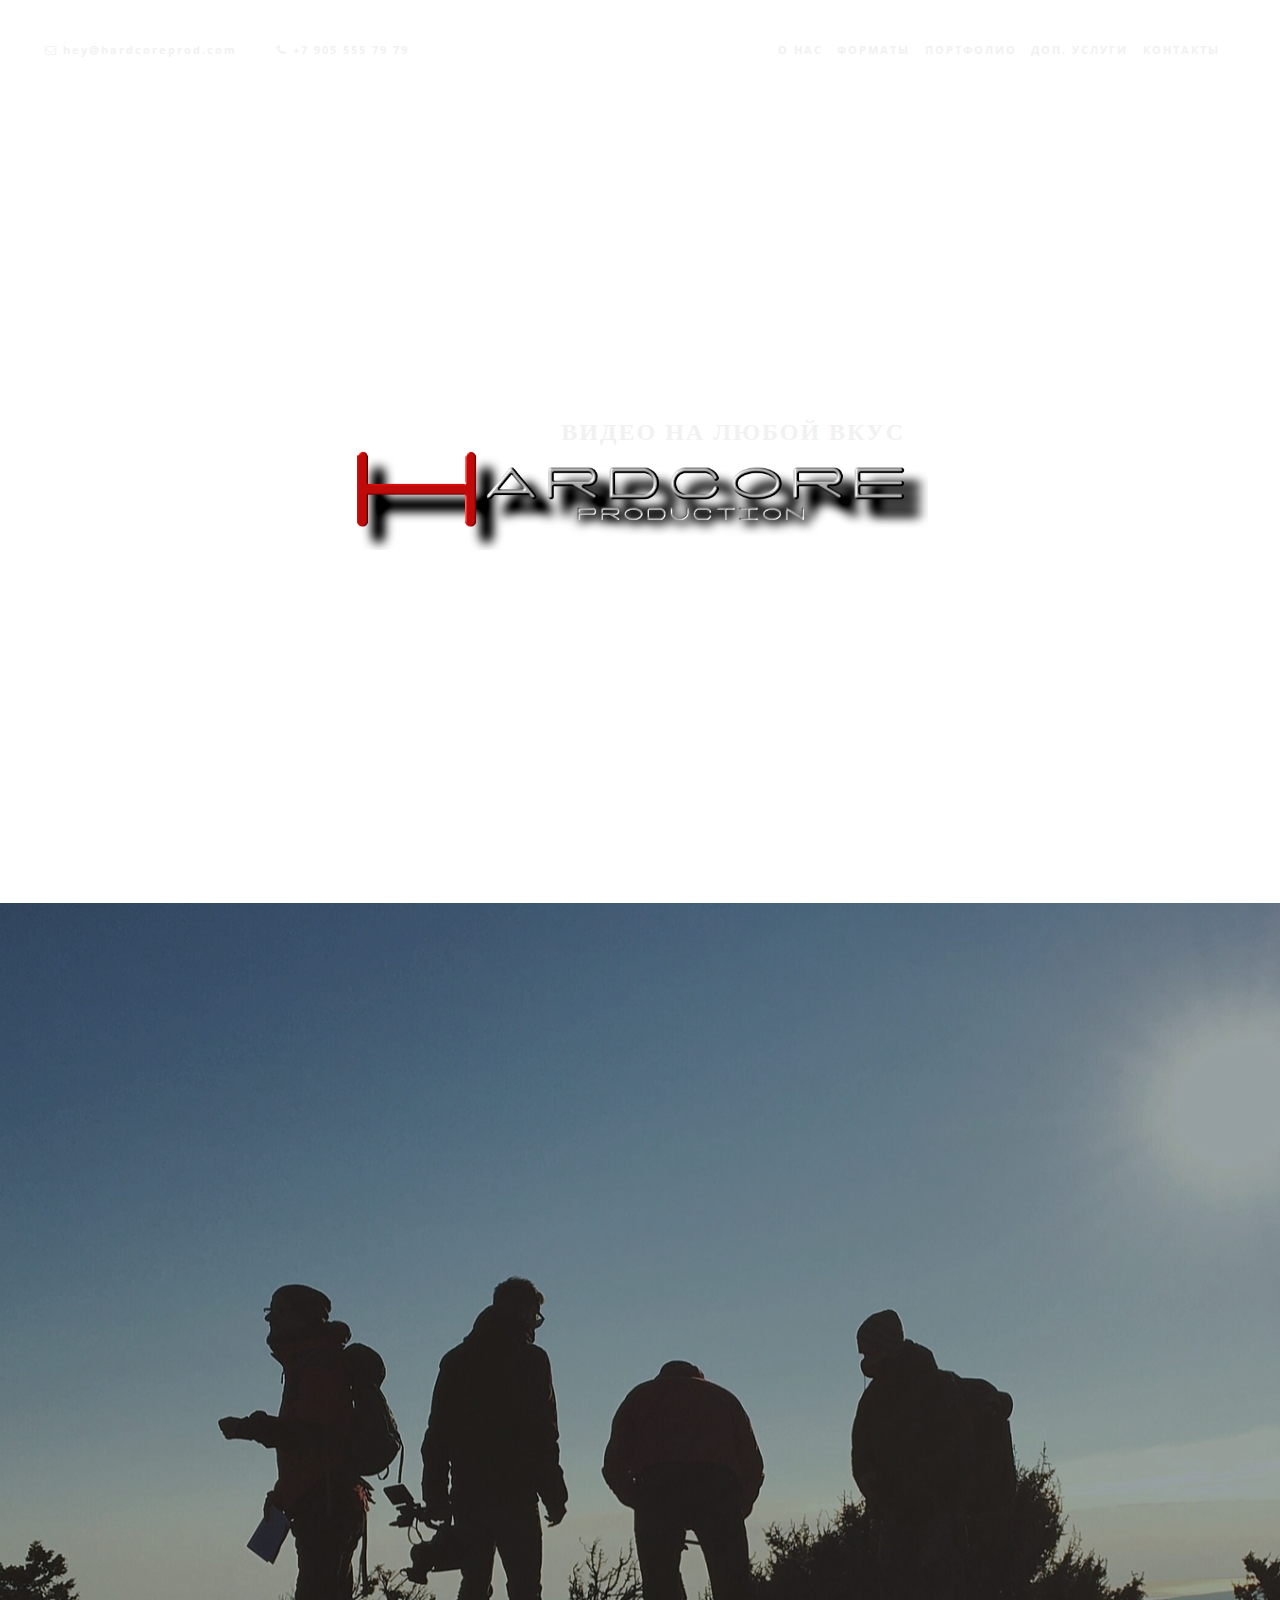
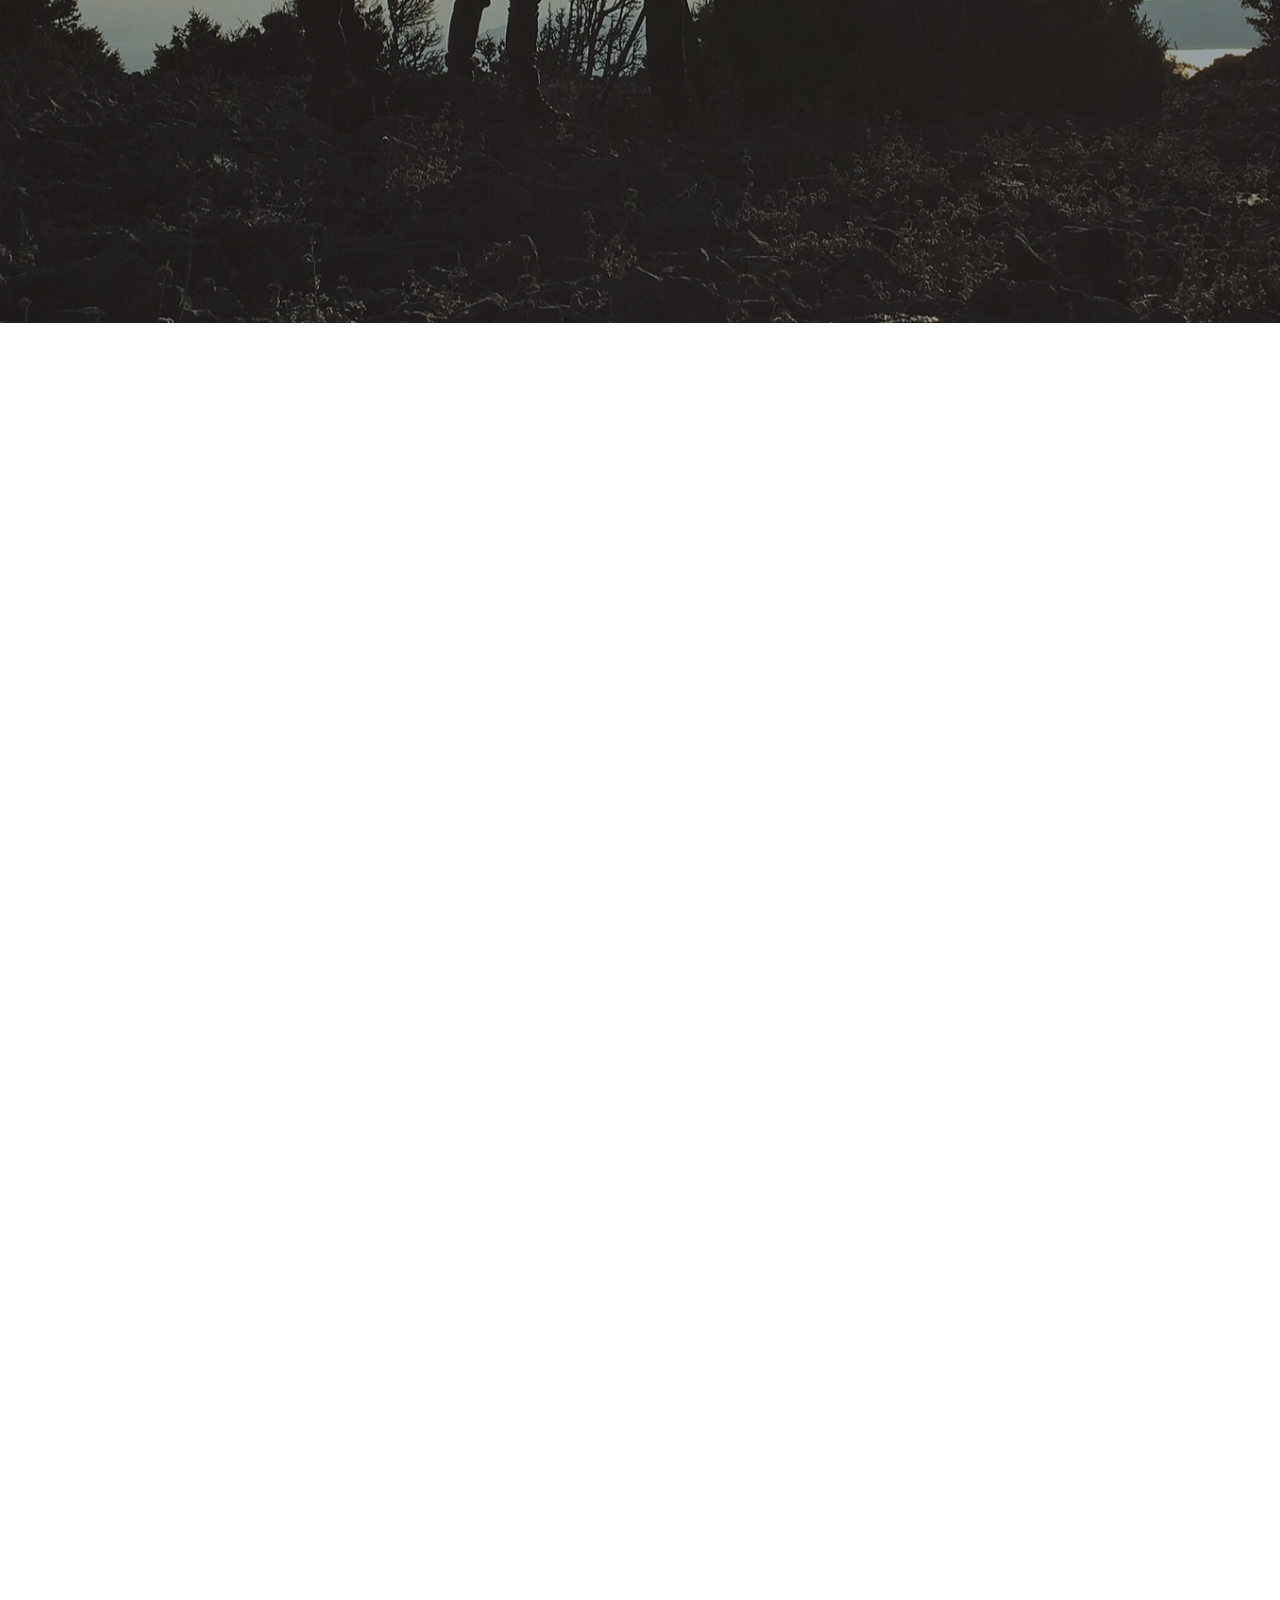
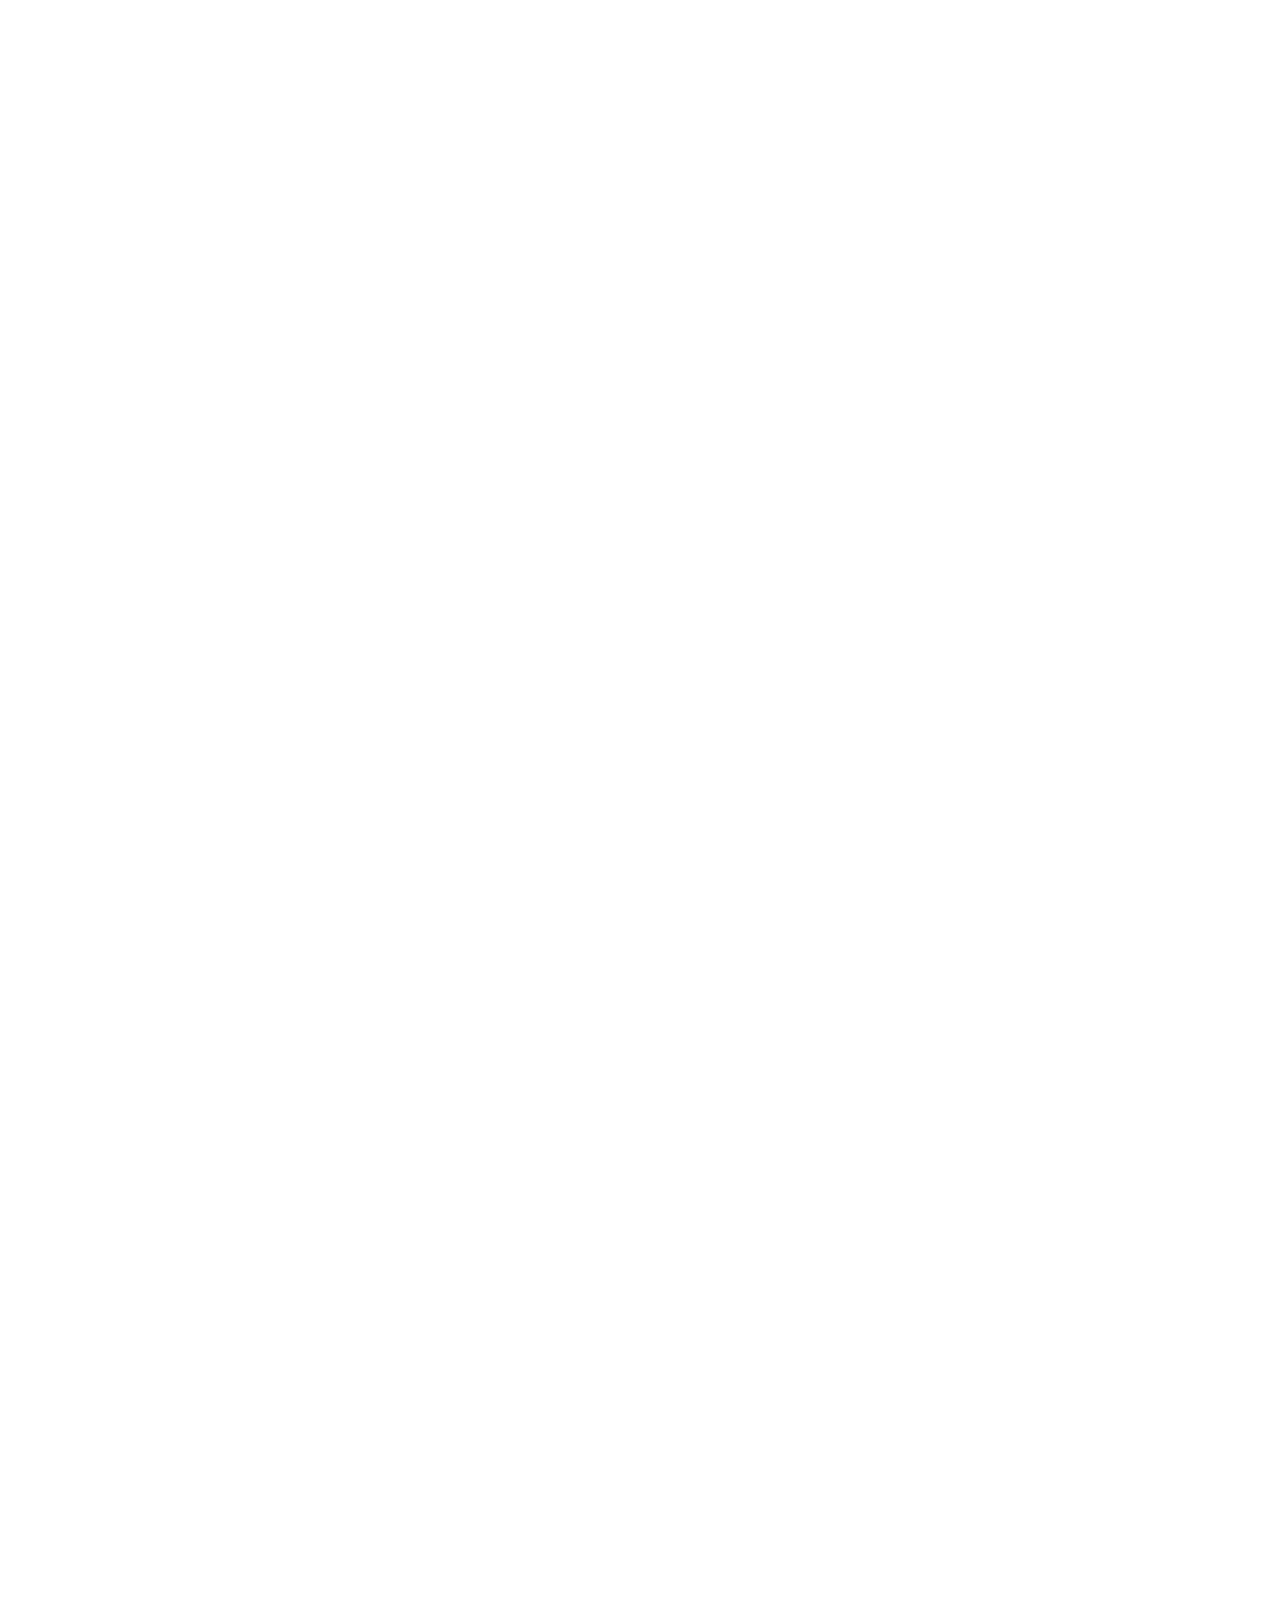
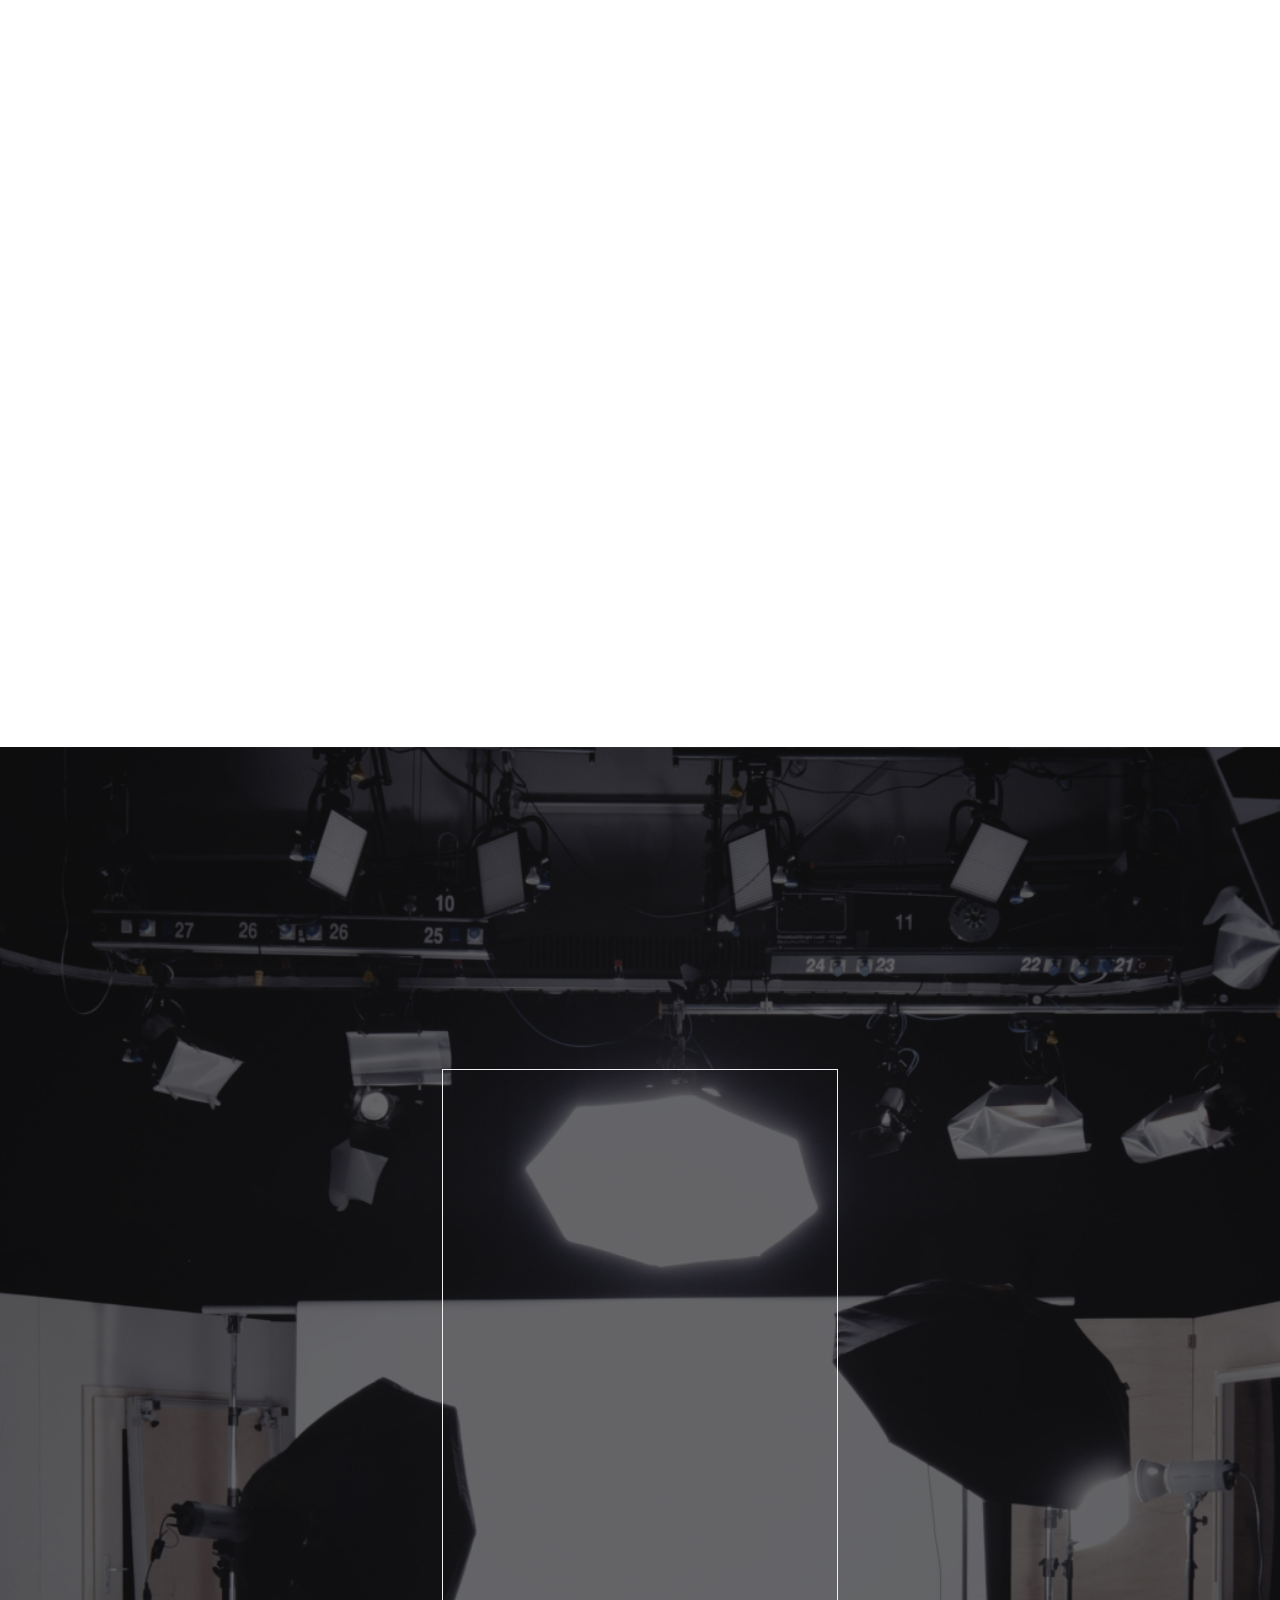
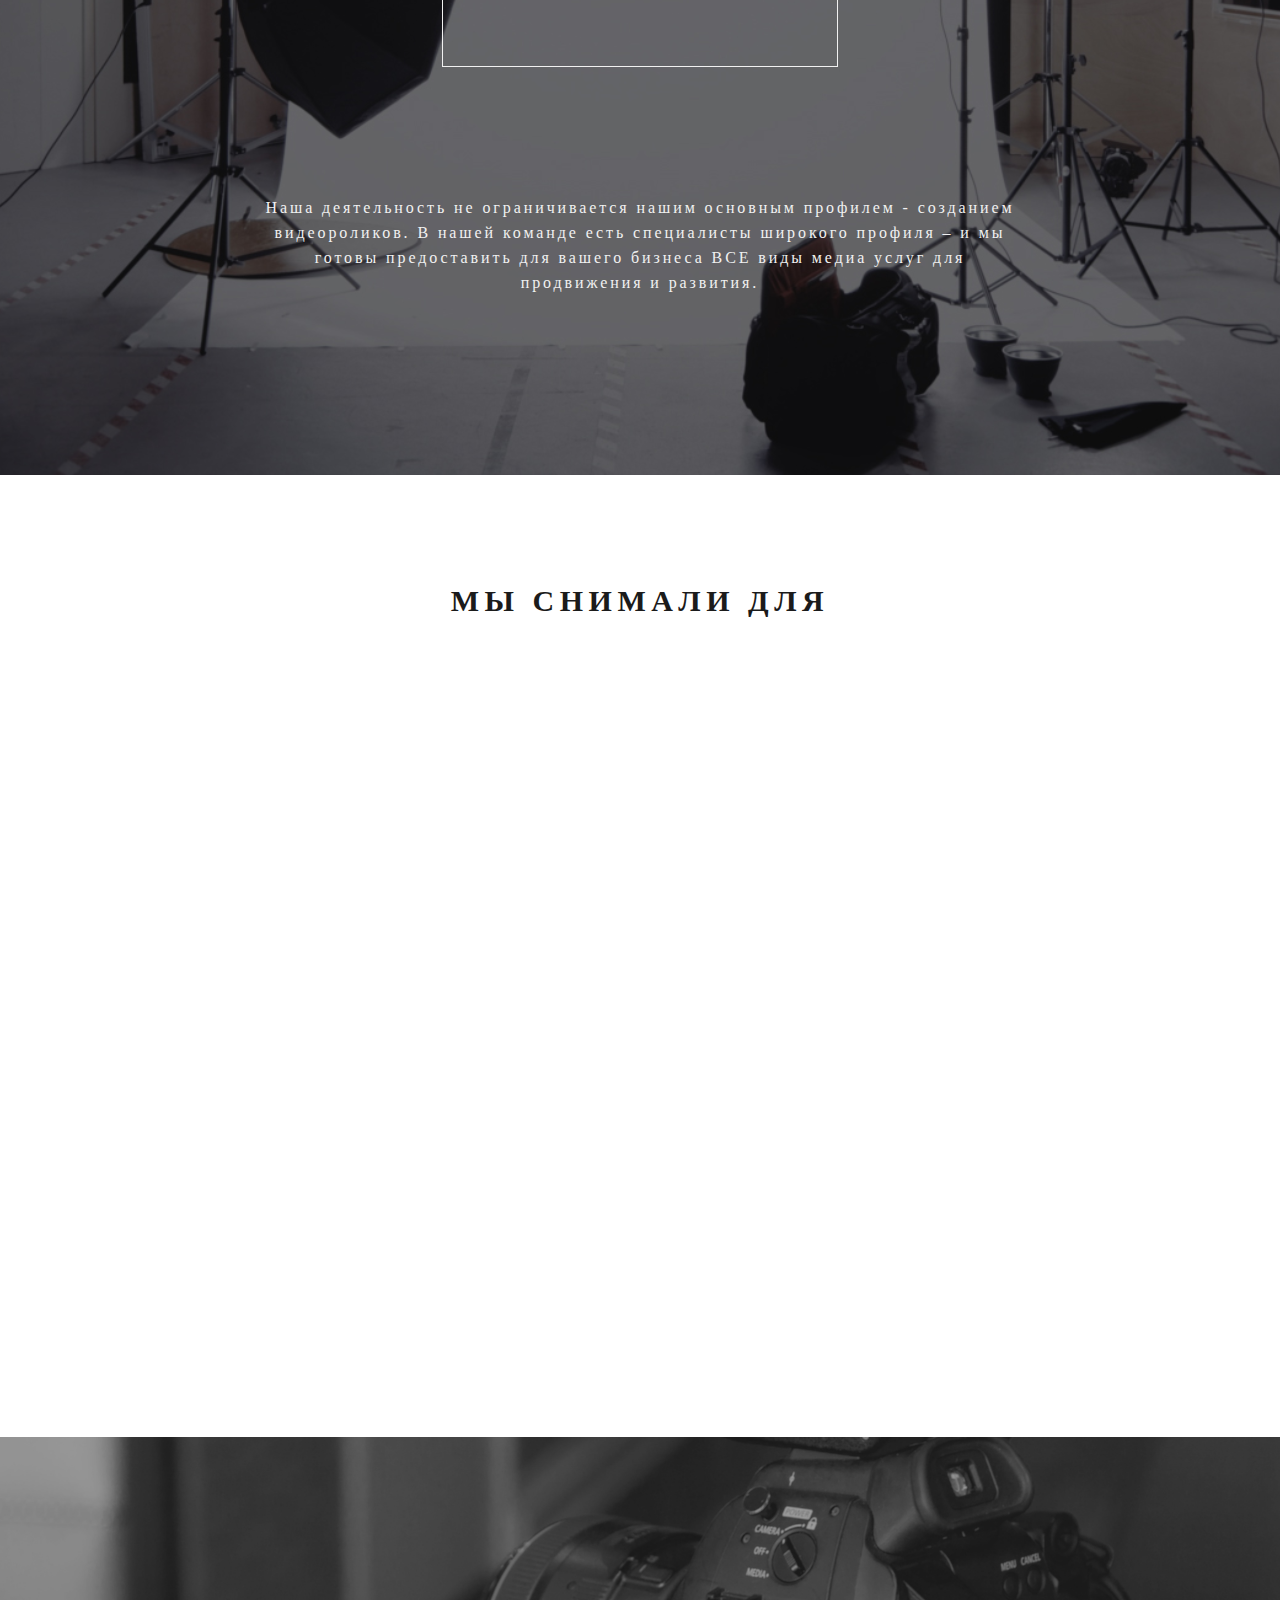
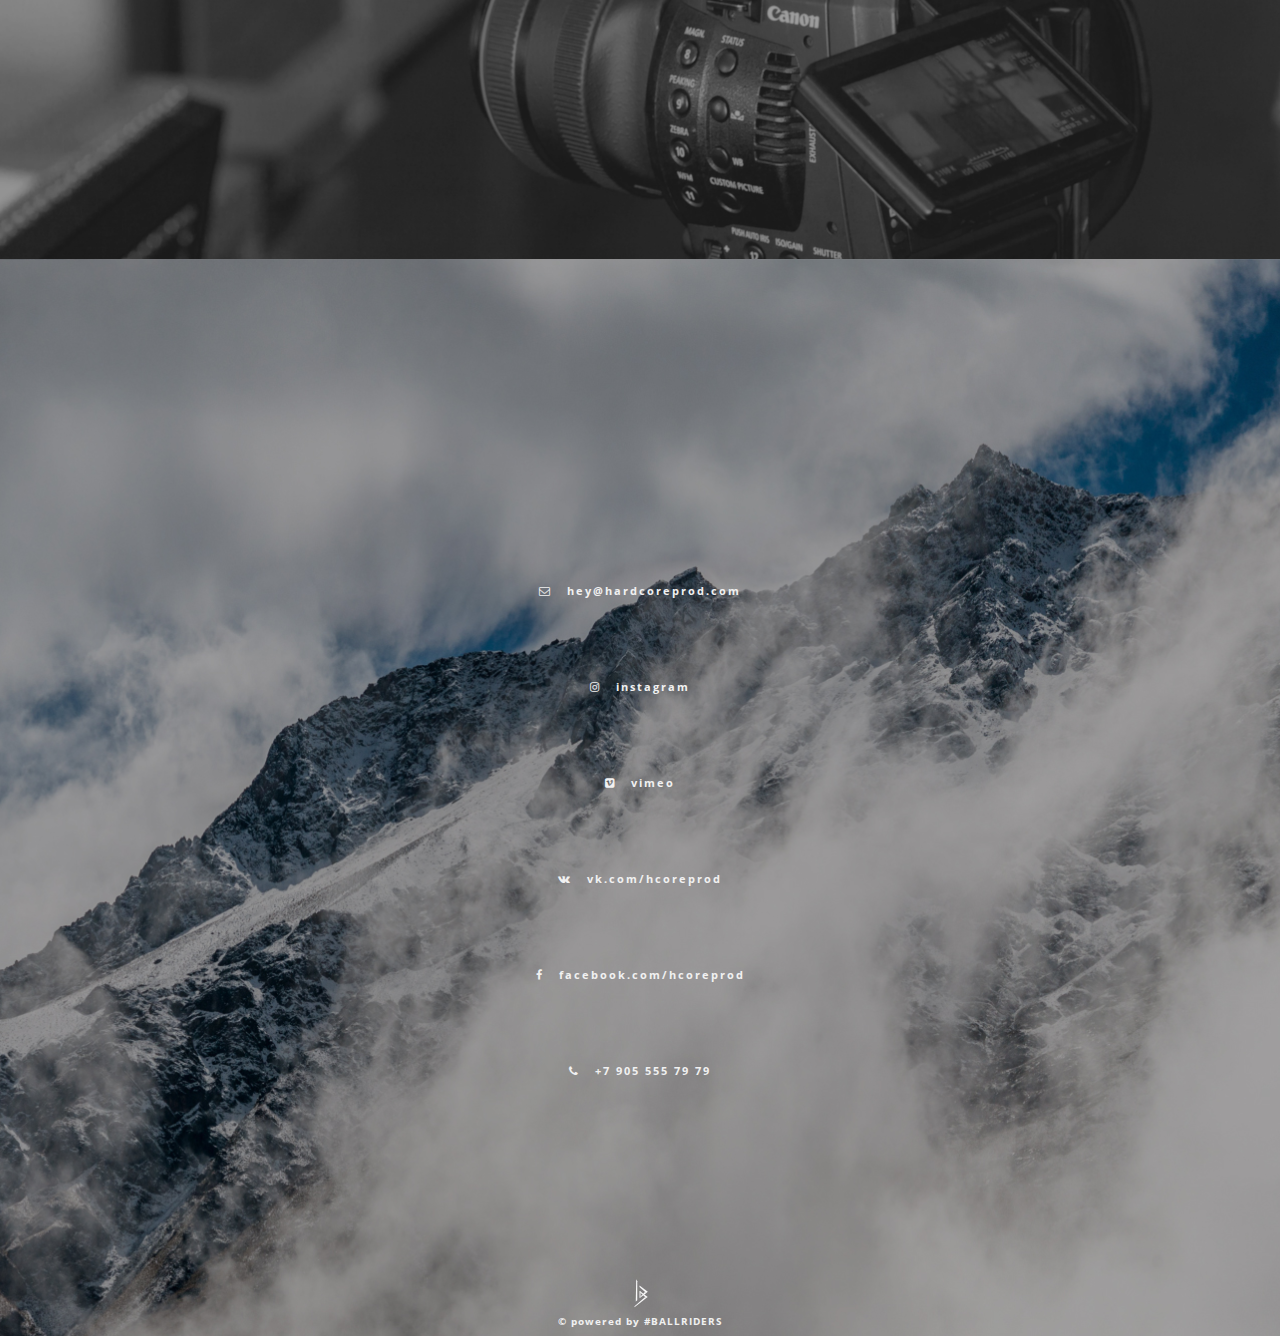
==== index.html @ d36a1a83 "changes" ====
<!DOCTYPE html>
<html lang="ru">
<head>
    <meta charset="UTF-8">
    <meta name="viewport" content="width=device-width, initial-scale=1.0">
    <title>Hardcore Production</title>
    <link rel="stylesheet" href="animate.css">
    <link rel="stylesheet" href="font-awesome-4.7.0/css/font-awesome.min.css">
    <link rel="stylesheet" href="bootstrap.min.css">
    <link rel="stylesheet" href="reset.css">
    <link rel="stylesheet" href="nomalize.css">
    <link rel="stylesheet" href="style.css">
</head>
<body> 
    <nav class="navbar navbar-default header">
      <div class="container-fluid">
       <div class="header-contact mail text-type-2">
           <i class="fa fa-envelope-o" aria-hidden="true"></i>
           <a href="mailto:hey@hardcoreprod.com">hey@hardcoreprod.com</a>
        </div>
       <div class="header-contact phone text-type-2">
           <i class="fa fa-phone" aria-hidden="true"></i>
           <a href="tel:+7 905 555 79 79">+7 905 555 79 79</a>
       </div>
        <div class="navbar-header">
          <button type="button" class="navbar-toggle collapsed" data-toggle="collapse" data-target="#bs-example-navbar-collapse-1" aria-expanded="false">
            <span class="sr-only">Toggle navigation</span>
            <span class="icon-bar"></span>
            <span class="icon-bar"></span>
            <span class="icon-bar"></span>
          </button>
        </div>
          <ul class="menu collapse navbar-collapse" id="bs-example-navbar-collapse-1">
            <li id="about-us" class="menu-item text-type-2">О НАС</li>
            <li id="formats" class="menu-item text-type-2">ФОРМАТЫ</li>
            <li id="portfolio" class="menu-item text-type-2">ПОРТФОЛИО</li>
            <li id="additional" class="menu-item text-type-2">ДОП. УСЛУГИ</li>
            <li id="contact" class="menu-item text-type-2">КОНТАКТЫ</li>
          </ul>
      </div>
    </nav>
   <div class="video-wrapper">
       <video id="video" preload="auto" autoplay="autoplay" loop="true">
           <source src="video/video.mp4" type="video/mp4">
           <source src="video/video.ogv" type="video/ogg">
           <source src="video/video.webm" type="video/webm">
       </video>
       <div class="logotype-wrapper">
          <div class="header-3 logotype-label">ВИДЕО НА ЛЮБОЙ ВКУС</div>
           <img src="images/hardcore%20logo.png" alt="">
       </div>
   </div>
   <div class="section about-wrapper">
       <div class="header-2 wow fadeIn">О НАС</div>
       <div class="header-1 about-header-big wow fadeIn">HARDCORE PRODUCTION</div>
       <div class="container-fluid">     
           <div class="row">
             <div class="col-xs-0 col-sm-3 col-md-3 col-lg-3"></div>
              <div class="text-type-1 about-text col-xs-12 col-sm-6 col-md-6 col-lg-6  wow fadeIn">
               HARDCORE PRODUCTION – производственная компания, создающая имиджевые, презентационные и рекламные ролики, а также фильмы и клипы любого уровня.  
    За 4 года работы мы сумели зарекомендовать себя как профессионалы в продакшн-сфере. Мы молоды, амбициозны и не боимся сложных проектов и интересных заказов. Наша команда не просто выполняет свою работу, а задает тренды в видеопроизводстве.
              </div>
              <div class="col-xs-0 col-sm-3 col-md-3 col-lg-3"></div>
           </div>
       </div>
   </div>
   <div class="section why-we-wrapper">
       <div class="header-2 wow fadeIn">ПОЧЕМУ ИМЕННО МЫ</div>
       <div class="container-fluid">
           <div class="row">
               <div class="why-we-item col-xs-12 col-sm-6 col-md-6 col-lg-4 wow fadeIn">
                   <div class="icon">
                       <img src="images/icons/team.png" alt="">
                   </div>
                   <div class="header-3 why-we-header">КОМАНДА</div>
                   <div class="text-type-1">
                       В Вашем распоряжении команда настоящих профессионалов своего дела, включая сценаристов, motion-дизайнеров, аниматоров, звукорежиссёров и т.д.
                   </div>
               </div>
               <div class="why-we-item col-xs-12 col-sm-6 col-md-6 col-lg-4 wow fadeIn">
                   <div class="icon">
                       <img src="images/icons/variety.png" alt="">
                   </div>
                   <div class="header-3 why-we-header">ВАРИАТИВНОСТЬ</div>
                   <div class="text-type-1">
                       Мы клиентоориентированы и реализуем проекты любой сложности. Начиная от роликов для youtube-каналов и заканчивая имиджевыми фильмами.
                   </div>
               </div>
               <div class="why-we-item col-xs-12 col-sm-6 col-md-6 col-lg-4 wow fadeIn">
                   <div class="icon">
                       <img src="images/icons/hq.png" alt="">
                   </div>
                   <div class="header-3 why-we-header">ВЫСОКОЕ КАЧЕСТВО</div>
                   <div class="text-type-1">
                       Мы сами заинтересованы в качестве нашего продукта. Это – наше портфолио и возможность эффективно работать с Вами в будущем.
                   </div>
               </div>
               <div class="why-we-item col-xs-12 col-sm-6 col-md-6 col-lg-4 wow fadeIn">
                   <div class="icon">
                       <img src="images/icons/time.png" alt="">
                   </div>
                   <div class="header-3 why-we-header">ПУНКТУАЛЬНОСТЬ</div>
                   <div class="text-type-1">
                       Вы можете не переживать из-за сроков и дедлайнов - Вы получите необходимый ролик точно в срок.
                   </div>
               </div>
               <div class="why-we-item col-xs-12 col-sm-6 col-md-6 col-lg-4 wow fadeIn">
                   <div class="icon">
                       <img src="images/icons/simple.png" alt="">
                   </div>
                   <div class="header-3 why-we-header">ВСЕ ПРОСТО</div>
                   <div class="text-type-1">
                       На основе заполненного Вами брифа мы выбираем вектор работы  и сразу же приступаем, не откладывая задачи в долгий ящик. 
                   </div>
               </div>
               <div class="why-we-item col-xs-12 col-sm-6 col-md-6 col-lg-4 wow fadeIn">
                   <div class="icon">
                       <img src="images/icons/cheap.png" alt="">
                   </div>
                   <div class="header-3 why-we-header">ДОСТУПНАЯ ЦЕНА</div>
                   <div class="text-type-1">
                       Стоимость работ соответствует рынку, а ряд проектов - ниже рыночных цен.
                   </div>
               </div>
           </div>
       </div>
   </div>
   <div class="section formats-wrapper">
       <div class="header-2 wow fadeIn">ФОРМАТЫ СОТРУДНИЧЕСТВА</div>
       <div class="container-fluid">
           <div class="row">
               <div class="col-xs-12 col-sm-12 col-md-12 col-lg-4 wow fadeInUp">
                  <div class="formats-item">
                      <div class="formats-item-header">
                        <div class="icon"><img src="images/icons/standart.png" alt=""></div>
                        <div class="header-3">STANDART</div>
                      </div>
                       <div class="formats-item-row text-type-1">Жанры: обзорный, ролик для youtube-канала.</div>
                       <div class="formats-item-row text-type-1">В команде: режиссёр и оператор.</div>
                       <div class="formats-item-row text-type-1">Актёры: Ваши герои.</div>
                       <div class="formats-item-row text-type-1">Оборудование: зеркальная камера (canon 6D, 5D mark 3), петличный/накамерный микрофон, свет.</div>
                       <div class="formats-item-row text-type-1">Съемочный день: 1</div>
                       <div class="formats-item-price header-3">От 10 тыс. руб.</div>
                  </div>
               </div>
               <div class="col-xs-12 col-sm-12 col-md-12 col-lg-4 wow fadeInUp">
                  <div class="formats-item">
                      <div class="formats-item-header">
                           <div class="icon"><img src="images/icons/standart%20plus.png" alt=""></div>
                           <div class="header-3">STANDART +</div>                          
                      </div>
                       <div class="formats-item-row text-type-1">Жанры: рекламное/промо видео, highlights спортивных или светских мероприятий, интервью, видео-инфографика.</div>
                       <div class="formats-item-row text-type-1">Над роликом работают: режиссёр, оператор, звукорежиссёр, художник( при необходимости), диктор.</div>
                       <div class="formats-item-row text-type-1">Актёры: ваши герои.</div>
                       <div class="formats-item-row text-type-1">Оборудование: зеркальная/полупрофессиональная/ камера (canon 6D, 5D mark 3, sony a7S2, sony a6300, sony FS700) и все необходимое оборудование. </div>
                       <div class="formats-item-row text-type-1">Съемочный день: 1</div>
                       <div class="formats-item-price header-3">От 30 тыс. руб.</div>
                  </div>
               </div>
               <div class="col-xs-12 col-sm-12 col-md-12 col-lg-4 wow fadeInUp">
                  <div class="formats-item">
                      <div class="formats-item-header">
                           <div class="icon"><img src="images/icons/premium.png" alt=""></div>
                           <div class="header-3">PREMIUM</div>                          
                      </div>
                        <div class="formats-item-row text-type-1">Жанры: реклама, имиджевое видео о вашей Компании, презентационный проект, клип, короткометражный фильм.</div>
                       <div class="formats-item-row text-type-1">Над роликом работают: сценарист, режиссёр, операторы (2+), звукорежиссёр, аниматор, художник/дизайнер, гримёр, диктор.</div>
                       <div class="formats-item-row text-type-1">Актёры: Профессионалы. </div>
                       <div class="formats-item-row text-type-1">Оборудование: профессиональная камера (canon C100, sony FS700, BlackMagic, RED) и все необходимое оборудование.</div>
                       <div class="formats-item-row text-type-1">Съемочный день: 2-3 и более.</div>
                       <div class="formats-item-price header-3">От 100 тыс. руб.</div>                    
                  </div>
               </div>
           </div>
       </div>
       <div class="formats-undergoing-text text-type-1 wow fadeIn">
           При заключении контракта на 3 и более видеоролика – клиент получает скидку в размере 15-20% (рассчитывается индивидуально). При съемке нескольких роликов одним съемочным днём (если это возможно) – заказчик также может получить дополнительную скидку в размере 10%. 
       </div>
   </div>
   <div class="section portfolio-wrapper">
      <div class="header-2 wow fadeIn">ПОРТФОЛИО</div>
       <div class="container-fluid">
           <div class="row">
               <div class="portfolio-item col-xs-12 col-sm-6 col-md-4 col-lg-3 wow zoomIn">
                   <div class="portfolio-image-wrapper">
                        <div class="portfolio-item-description text-type-2">Имиджевый фильм под реализацию проекта для НКО "Русская Гуманитарная Миссия"</div>
                       <img src="images/portfolio/01.jpg" alt="">
                       <div class="video-link">https://player.vimeo.com/video/163378127</div>
                   </div>
               </div>
               <div class="portfolio-item col-xs-12 col-sm-6 col-md-4 col-lg-3 wow zoomIn">
                   <div class="portfolio-image-wrapper">
                        <div class="portfolio-item-description text-type-2">Короткий Highlights ролик спортивного турнира по Crossfit.</div>
                       <img src="images/portfolio/02.jpg" alt=""></div>
               </div>
               <div class="portfolio-item col-xs-12 col-sm-6 col-md-4 col-lg-3 wow zoomIn">
                   <div class="portfolio-image-wrapper">
                       <div class="portfolio-item-description text-type-2">Рекламный ролик новой коллекции fashion-дизайнера верхней одежды.</div>
                       <img src="images/portfolio/12.jpg" alt=""></div>
               </div>
               <div class="portfolio-item col-xs-12 col-sm-6 col-md-4 col-lg-3 wow zoomIn">
                   <div class="portfolio-image-wrapper">
                       <div class="portfolio-item-description text-type-2">Спортивное промо-видео за 2015 год</div>
                       <img src="images/portfolio/11.jpg" alt=""></div>
               </div>
               <div class="portfolio-item col-xs-12 col-sm-6 col-md-4 col-lg-3 wow zoomIn">
                   <div class="portfolio-image-wrapper">
                       <div class="portfolio-item-description text-type-2">Скейтбординг. Художественный профайл.</div>
                       <img src="images/portfolio/03.jpg" alt=""></div>
               </div>
               <div class="portfolio-item col-xs-12 col-sm-6 col-md-4 col-lg-3 wow zoomIn">
                   <div class="portfolio-image-wrapper">
                       <div class="portfolio-item-description text-type-2">Личный профайл тренера и спортсмена премиум фитнес-клуба.</div>
                       <img src="images/portfolio/04.jpg" alt=""></div>
               </div>
               <div class="portfolio-item col-xs-12 col-sm-6 col-md-4 col-lg-3 wow zoomIn">
                   <div class="portfolio-image-wrapper">
                       <div class="portfolio-item-description text-type-2">Промо-видео из работ для глянцевого интернет-журнала о моде - Elysee Magazine.</div>
                       <img src="images/portfolio/05.jpg" alt=""></div>
               </div>
               <div class="portfolio-item col-xs-12 col-sm-6 col-md-4 col-lg-3 wow zoomIn">
                   <div class="portfolio-image-wrapper">
                       <div class="portfolio-item-description text-type-2">Турнирная съемка. Отчет с  детских соревнований по Бразильскому Джиу-Джитсу.</div>
                       <img src="images/portfolio/06.jpg" alt=""></div>
               </div>
               <div class="portfolio-item col-xs-12 col-sm-6 col-md-4 col-lg-3 wow zoomIn">
                   <div class="portfolio-image-wrapper">
                       <div class="portfolio-item-description text-type-2">Инфографика для Некоммерческой организации с элементами интервью.</div>
                       <img src="images/portfolio/07.jpg" alt=""></div>
               </div>
               <div class="portfolio-item col-xs-12 col-sm-6 col-md-4 col-lg-3 wow zoomIn">
                   <div class="portfolio-image-wrapper">
                       <div class="portfolio-item-description text-type-2">Обучающее видео для канала спортивного клуба.</div>
                       <img src="images/portfolio/08.jpg" alt=""></div>
               </div>
               <div class="portfolio-item col-xs-12 col-sm-6 col-md-4 col-lg-3 wow zoomIn">
                   <div class="portfolio-image-wrapper">
                       <div class="portfolio-item-description text-type-2">Рекламный ролик салона красоты Nail spot. </div>
                       <img src="images/portfolio/09.jpg" alt=""></div>
               </div>
               <div class="portfolio-item col-xs-12 col-sm-6 col-md-4 col-lg-3 wow zoomIn">
                   <div class="portfolio-image-wrapper">
                       <div class="portfolio-item-description text-type-2">"Продающее" видео спортивного клуба для таргетированной рекламы в социальных сетях.</div>
                       <img src="images/portfolio/10.jpg" alt=""></div>
               </div>
           </div>
       </div>
   </div>
   <div class="section additional-wrapper">
       <div class="header-2 wow fadeIn">ДОПОЛНИТЕЛЬНЫЕ УСЛУГИ</div>
        <div class="container-fluid">
            <div class="row">
                    <div class="col-xs-0 col-sm-0 col-md-4 col-lg-4"></div>
                    <div class="col-xs-12 col-sm-12 col-md-4 col-lg-4">
                    <div class="formats-item">
                        <div class="formats-item-header text-type-1 wow fadeIn">Фотосъемка. Фотосессии, Сопровождение мероприятий.</div>
                       <div class="formats-item-row text-type-1 wow fadeIn">Аэросъемка. Видео с высоты птичьего полёта.</div>
                       <div class="formats-item-row text-type-1 wow fadeIn">Инфографика и анимация.</div>
                       <div class="formats-item-row text-type-1 wow fadeIn">SMM. Создание контента и ведение ваших профилей в любых социальных сетях.</div>
                       <div class="formats-item-row text-type-1 wow fadeIn">Создание Сайтов и продвижение их в интернете. Таргетированная и контекстная реклама.</div>
                       <div class="formats-item-price text-type-1 wow fadeIn">Свадебная съемка. Выездная команда под ваш праздник, - фото/видео съемка.</div>
                    </div>
                </div>
                <div class="col-xs-0 col-sm-0 col-md-4 col-lg-4"></div>
            </div>
        </div>
        <div class="additional-text text-type-1">Наша деятельность не ограничивается нашим основным профилем - созданием видеороликов. В нашей команде есть специалисты широкого профиля – и мы готовы предоставить для вашего бизнеса ВСЕ виды медиа услуг для продвижения и развития.</div>
   </div>
   <div class="section clients-wrapper">
       <div class="header-2">МЫ СНИМАЛИ ДЛЯ</div>
       <div class="container-fluid logotypes-wrapper">
            <div class="row">
               <div class="col-xs-4 col-sm-4 col-md-2 col-lg-2 clients-logotype-wrapper wow zoomIn">
                   <img src="images/clients/01.png" alt="" class="icon-style-">
               </div>
               <div class="col-xs-4 col-sm-4 col-md-2 col-lg-2 clients-logotype-wrapper wow zoomIn">
                   <img src="images/clients/02.png" alt="" class="icon-style-1">
               </div>
               <div class="col-xs-4 col-sm-4 col-md-2 col-lg-2 clients-logotype-wrapper wow zoomIn">
                   <img src="images/clients/03.png" alt="" class="icon-style-">
               </div>
               <div class="col-xs-4 col-sm-4 col-md-2 col-lg-2 clients-logotype-wrapper wow zoomIn">
                   <img src="images/clients/04.png" alt="" class="icon-style-">
               </div>
               <div class="col-xs-4 col-sm-4 col-md-2 col-lg-2 clients-logotype-wrapper wow zoomIn">
                   <img src="images/clients/05.png" alt="" class="icon-style-2">
               </div>
               <div class="col-xs-4 col-sm-4 col-md-2 col-lg-2 clients-logotype-wrapper wow zoomIn">
                   <img src="images/clients/06.png" alt="" class="icon-style-2">
               </div>
               <div class="col-xs-4 col-sm-4 col-md-2 col-lg-2 clients-logotype-wrapper wow zoomIn">
                    <img src="images/clients/08.png" alt="" class="icon-style-2">
               </div>
               <div class="col-xs-4 col-sm-4 col-md-3 col-lg-3 clients-logotype-wrapper wow zoomIn">
                   <img src="images/clients/09.jpg" alt="" class="icon-style-">
               </div>
               <div class="col-xs-4 col-sm-4 col-md-2 col-lg-2 clients-logotype-wrapper wow zoomIn">
                   <img src="images/clients/10.png" alt="" class="icon-style-2">
               </div>
               <div class="col-xs-4 col-sm-4 col-md-3 col-lg-3 clients-logotype-wrapper wow zoomIn">
                   <img src="images/clients/11.jpg" alt="" class="icon-style-">
               </div>
               <div class="col-xs-4 col-sm-4 col-md-2 col-lg-2 clients-logotype-wrapper wow zoomIn">
                    <img src="images/clients/12.png" alt="" class="icon-style-2">
               </div>       
               <div class="col-xs-0 col-sm-0 col-md-1 col-lg-1 logo-hide clients-logotype-wrapper wow zoomIn">
               </div>
               <div class="col-xs-4 col-sm-4 col-md-2 col-lg-2 clients-logotype-wrapper wow zoomIn">
                    <img src="images/clients/07.png" alt="" class="icon-style-1">
               </div>
               <div class="col-xs-4 col-sm-4 col-md-3 col-lg-3 clients-logotype-wrapper wow zoomIn">
                   <img src="images/clients/13.png" alt="" class="icon-style-">
               </div>
               <div class="col-xs-4 col-sm-4 col-md-2 col-lg-2 clients-logotype-wrapper wow zoomIn">
                   <img src="images/clients/14.png" alt="" class="icon-style-">
               </div>
               <div class="col-xs-4 col-sm-4 col-md-3 col-lg-3 clients-logotype-wrapper wow zoomIn">
                    <img src="images/clients/15.png" alt="" class="icon-style-">
               </div>
               <div class="col-xs-0 col-sm-0 col-md-1 col-lg-1 logo-hide clients-logotype-wrapper wow zoomIn">
               </div>
            </div>
       </div>
   </div>
   <div class="section feedback-wrapper">
       <div class="header-2 feedback-header-2 wow fadeIn">СЧАСТЛИВЫЕ КЛИЕНТЫ</div>
       <div class="feedbacks container-fluid">
           <div class="row">
               <div class="arrow-wrapper arrow-left col-xs-2 col-sm-2 col-md-3 col-lg-3 wow fadeIn">
                   <img src="images/arrow-left.svg" alt="">
               </div>
               <div class="feedbacks-line col-xs-8 col-sm-8 col-md-6 col-lg-6 wow fadeInUp">
                   <div class="feedback-text-wrapper feedback-1">
                       <div class="feedback-text text-type-1">
                           A very important section of any medical practise or hospital is what is called the Central Sterilization and Supplies Department or CSSD.
                       </div>
                        <div class="feedback-name text-type-2">Douglas Watson</div>
                   </div>
                    <div class="feedback-text-wrapper feedback-2">
                       <div class="feedback-text text-type-1">
                            Наша деятельность не ограничивается нашим основным профилем - созданием видеороликов. В нашей команде есть специалисты широкого профиля
                       </div>
                       <div class="feedback-name text-type-2">Lambo Rginy</div>
                    </div>
                    <div class="feedback-text-wrapper feedback-3">
                       <div class="feedback-text text-type-1">
                            HARDCORE PRODUCTION – производственная компания, создающая имиджевые, презентационные и рекламные ролики, а также фильмы и клипы любого уровня.
                       </div>
                       <div class="feedback-name text-type-2">Dony God</div>
                    </div>
               </div>
               <div class="arrow-wrapper arrow-right col-xs-2 col-sm-2 col-md-3 col-lg-3 wow fadeIn">
                   <img src="images/arrow-right.svg" alt="">
               </div>
           </div>
       </div>
   </div>
   <div class="section contacts-wrapper">
       <div class="header-2 wow fadeInUp">КОНТАКТЫ</div>
       <div class="contacts-list">
           <a href="mailto:hey@hardcoreprod.com" class="contacts-list-row text-type-2"><i class="fa fa-envelope-o" aria-hidden="true"></i>hey@hardcoreprod.com</a>
           <a href="https://www.instagram.com/hardcoreprod/" target="_blank" class="contacts-list-row text-type-2"><i class="fa fa-instagram" aria-hidden="true"></i>instagram</a>
           <a href="https://vimeo.com/hardcoreprod" target="_blank" class="contacts-list-row text-type-2"><i class="fa fa-vimeo-square" aria-hidden="true"></i>vimeo</a>
           <a href="https://vk.com/hcoreprod" target="_blank" class="contacts-list-row text-type-2"><i class="fa fa-vk" aria-hidden="true"></i>vk.com/hcoreprod</a>
           <a href="https://www.facebook.com/hcoreprod" target="_blank" class="contacts-list-row text-type-2"><i class="fa fa-facebook" aria-hidden="true"></i>facebook.com/hcoreprod</a>
           <a href="tel:+7 905 555 79 79" class="contacts-list-row text-type-2"><i class="fa fa-phone" aria-hidden="true"></i>+7 905 555 79 79</a>
       </div>
        <div class="developer-info">
        <div class="bllrdrs-logo"><img src="images/ballriders_logotype_minimal_white.svg" alt=""></div>
        <div class="powered-by">powered by #BALLRIDERS</div>
    </div>
   </div>
    <div class="video-close">
      <i class="fa fa-times" aria-hidden="true"></i>
    </div>
    <div class="blackout"></div>
    <div class="portfolio-video-wrapper">
     <iframe class="portfolio-video" src="" width="640" height="360" frameborder="0" webkitallowfullscreen mozallowfullscreen allowfullscreen></iframe>
    </div>
    <script src="jquery.js"></script>
    <script src="bootstrap.min.js"></script>
    <script src="wow.min.js"></script>
    <script src="script.js"></script>
</body>
</html>
---- nomalize.css ----
/*! normalize.css v5.0.0 | MIT License | github.com/necolas/normalize.css */

/**
 * 1. Change the default font family in all browsers (opinionated).
 * 2. Correct the line height in all browsers.
 * 3. Prevent adjustments of font size after orientation changes in
 *    IE on Windows Phone and in iOS.
 */

/* Document
   ========================================================================== */

html {
  font-family: sans-serif; /* 1 */
  line-height: 1.15; /* 2 */
  -ms-text-size-adjust: 100%; /* 3 */
  -webkit-text-size-adjust: 100%; /* 3 */
}

/* Sections
   ========================================================================== */

/**
 * Remove the margin in all browsers (opinionated).
 */

body {
  margin: 0;
}

/**
 * Add the correct display in IE 9-.
 */

article,
aside,
footer,
header,
nav,
section {
  display: block;
}

/**
 * Correct the font size and margin on `h1` elements within `section` and
 * `article` contexts in Chrome, Firefox, and Safari.
 */

h1 {
  font-size: 2em;
  margin: 0.67em 0;
}

/* Grouping content
   ========================================================================== */

/**
 * Add the correct display in IE 9-.
 * 1. Add the correct display in IE.
 */

figcaption,
figure,
main { /* 1 */
  display: block;
}

/**
 * Add the correct margin in IE 8.
 */

figure {
  margin: 1em 40px;
}

/**
 * 1. Add the correct box sizing in Firefox.
 * 2. Show the overflow in Edge and IE.
 */

hr {
  box-sizing: content-box; /* 1 */
  height: 0; /* 1 */
  overflow: visible; /* 2 */
}

/**
 * 1. Correct the inheritance and scaling of font size in all browsers.
 * 2. Correct the odd `em` font sizing in all browsers.
 */

pre {
  font-family: monospace, monospace; /* 1 */
  font-size: 1em; /* 2 */
}

/* Text-level semantics
   ========================================================================== */

/**
 * 1. Remove the gray background on active links in IE 10.
 * 2. Remove gaps in links underline in iOS 8+ and Safari 8+.
 */

a {
  background-color: transparent; /* 1 */
  -webkit-text-decoration-skip: objects; /* 2 */
}

/**
 * Remove the outline on focused links when they are also active or hovered
 * in all browsers (opinionated).
 */

a:active,
a:hover {
  outline-width: 0;
}

/**
 * 1. Remove the bottom border in Firefox 39-.
 * 2. Add the correct text decoration in Chrome, Edge, IE, Opera, and Safari.
 */

abbr[title] {
  border-bottom: none; /* 1 */
  text-decoration: underline; /* 2 */
  text-decoration: underline dotted; /* 2 */
}

/**
 * Prevent the duplicate application of `bolder` by the next rule in Safari 6.
 */

b,
strong {
  font-weight: inherit;
}

/**
 * Add the correct font weight in Chrome, Edge, and Safari.
 */

b,
strong {
  font-weight: bolder;
}

/**
 * 1. Correct the inheritance and scaling of font size in all browsers.
 * 2. Correct the odd `em` font sizing in all browsers.
 */

code,
kbd,
samp {
  font-family: monospace, monospace; /* 1 */
  font-size: 1em; /* 2 */
}

/**
 * Add the correct font style in Android 4.3-.
 */

dfn {
  font-style: italic;
}

/**
 * Add the correct background and color in IE 9-.
 */

mark {
  background-color: #ff0;
  color: #000;
}

/**
 * Add the correct font size in all browsers.
 */

small {
  font-size: 80%;
}

/**
 * Prevent `sub` and `sup` elements from affecting the line height in
 * all browsers.
 */

sub,
sup {
  font-size: 75%;
  line-height: 0;
  position: relative;
  vertical-align: baseline;
}

sub {
  bottom: -0.25em;
}

sup {
  top: -0.5em;
}

/* Embedded content
   ========================================================================== */

/**
 * Add the correct display in IE 9-.
 */

audio,
video {
  display: inline-block;
}

/**
 * Add the correct display in iOS 4-7.
 */

audio:not([controls]) {
  display: none;
  height: 0;
}

/**
 * Remove the border on images inside links in IE 10-.
 */

img {
  border-style: none;
}

/**
 * Hide the overflow in IE.
 */

svg:not(:root) {
  overflow: hidden;
}

/* Forms
   ========================================================================== */

/**
 * 1. Change the font styles in all browsers (opinionated).
 * 2. Remove the margin in Firefox and Safari.
 */

button,
input,
optgroup,
select,
textarea {
  font-family: sans-serif; /* 1 */
  font-size: 100%; /* 1 */
  line-height: 1.15; /* 1 */
  margin: 0; /* 2 */
}

/**
 * Show the overflow in IE.
 * 1. Show the overflow in Edge.
 */

button,
input { /* 1 */
  overflow: visible;
}

/**
 * Remove the inheritance of text transform in Edge, Firefox, and IE.
 * 1. Remove the inheritance of text transform in Firefox.
 */

button,
select { /* 1 */
  text-transform: none;
}

/**
 * 1. Prevent a WebKit bug where (2) destroys native `audio` and `video`
 *    controls in Android 4.
 * 2. Correct the inability to style clickable types in iOS and Safari.
 */

button,
html [type="button"], /* 1 */
[type="reset"],
[type="submit"] {
  -webkit-appearance: button; /* 2 */
}

/**
 * Remove the inner border and padding in Firefox.
 */

button::-moz-focus-inner,
[type="button"]::-moz-focus-inner,
[type="reset"]::-moz-focus-inner,
[type="submit"]::-moz-focus-inner {
  border-style: none;
  padding: 0;
}

/**
 * Restore the focus styles unset by the previous rule.
 */

button:-moz-focusring,
[type="button"]:-moz-focusring,
[type="reset"]:-moz-focusring,
[type="submit"]:-moz-focusring {
  outline: 1px dotted ButtonText;
}

/**
 * Change the border, margin, and padding in all browsers (opinionated).
 */

fieldset {
  border: 1px solid #c0c0c0;
  margin: 0 2px;
  padding: 0.35em 0.625em 0.75em;
}

/**
 * 1. Correct the text wrapping in Edge and IE.
 * 2. Correct the color inheritance from `fieldset` elements in IE.
 * 3. Remove the padding so developers are not caught out when they zero out
 *    `fieldset` elements in all browsers.
 */

legend {
  box-sizing: border-box; /* 1 */
  color: inherit; /* 2 */
  display: table; /* 1 */
  max-width: 100%; /* 1 */
  padding: 0; /* 3 */
  white-space: normal; /* 1 */
}

/**
 * 1. Add the correct display in IE 9-.
 * 2. Add the correct vertical alignment in Chrome, Firefox, and Opera.
 */

progress {
  display: inline-block; /* 1 */
  vertical-align: baseline; /* 2 */
}

/**
 * Remove the default vertical scrollbar in IE.
 */

textarea {
  overflow: auto;
}

/**
 * 1. Add the correct box sizing in IE 10-.
 * 2. Remove the padding in IE 10-.
 */

[type="checkbox"],
[type="radio"] {
  box-sizing: border-box; /* 1 */
  padding: 0; /* 2 */
}

/**
 * Correct the cursor style of increment and decrement buttons in Chrome.
 */

[type="number"]::-webkit-inner-spin-button,
[type="number"]::-webkit-outer-spin-button {
  height: auto;
}

/**
 * 1. Correct the odd appearance in Chrome and Safari.
 * 2. Correct the outline style in Safari.
 */

[type="search"] {
  -webkit-appearance: textfield; /* 1 */
  outline-offset: -2px; /* 2 */
}

/**
 * Remove the inner padding and cancel buttons in Chrome and Safari on macOS.
 */

[type="search"]::-webkit-search-cancel-button,
[type="search"]::-webkit-search-decoration {
  -webkit-appearance: none;
}

/**
 * 1. Correct the inability to style clickable types in iOS and Safari.
 * 2. Change font properties to `inherit` in Safari.
 */

::-webkit-file-upload-button {
  -webkit-appearance: button; /* 1 */
  font: inherit; /* 2 */
}

/* Interactive
   ========================================================================== */

/*
 * Add the correct display in IE 9-.
 * 1. Add the correct display in Edge, IE, and Firefox.
 */

details, /* 1 */
menu {
  display: block;
}

/*
 * Add the correct display in all browsers.
 */

summary {
  display: list-item;
}

/* Scripting
   ========================================================================== */

/**
 * Add the correct display in IE 9-.
 */

canvas {
  display: inline-block;
}

/**
 * Add the correct display in IE.
 */

template {
  display: none;
}

/* Hidden
   ========================================================================== */

/**
 * Add the correct display in IE 10-.
 */

[hidden] {
  display: none;
}
---- style.css ----
/* base */
img {
    width: 100%;
}

/* fonts */
@font-face {
    font-family: OpenSans;
    font-weight: 900;
    src: url(fonts/open-sans/OpenSans-ExtraBold.ttf) format("truetype");
}
@font-face {
    font-family: OpenSans;
    font-weight: 700;
    src: url(fonts/open-sans/OpenSans-Bold.ttf) format("truetype");
}
@font-face {
    font-family: UbuntuBold;
    font-weight: 900;
    src: url(fonts/ubuntu-bold/ubuntu-bold.ttf) format("truetype");
}
/* headers */

.header-1 {
	font-family: OpenSans;
	font-size: 48px;
	font-weight: 900;
	font-style: normal;
	font-stretch: normal;
	line-height: normal;
	letter-spacing: 4px;
	text-align: center;
	color: #1b1b1b;
}

.header-2 {
	font-family: Ubuntu;
	font-size: 30px;
	font-weight: bold;
	font-style: normal;
	font-stretch: normal;
	line-height: normal;
	letter-spacing: 5.5px;
	text-align: center;
	color: #1b1b1b;
    margin-bottom: 14%;
}

.header-3 {
	font-family: Ubuntu;
	font-size: 24px;
	font-weight: bold;
	font-style: normal;
	font-stretch: normal;
	line-height: normal;
	letter-spacing: 2px;
	text-align: center;
	color: #1b1b1b;
}

.text-type-1 {
	font-family: Roboto;
	font-size: 16px;
	font-weight: 300;
	font-style: normal;
	font-stretch: normal;
	line-height: 1.56;
	letter-spacing: 2.9px;
	text-align: center;
	color: #1b1b1b;
    -webkit-font-smoothing: antialiased;
}

.text-type-2 {
	font-family: OpenSans;
	font-size: 11px;
	font-weight: 700;
	font-style: normal;
	font-stretch: normal;
	line-height: 1.82;
	letter-spacing: 2px;
	color: #1b1b1b;
    -webkit-font-smoothing: antialiased;
}

/* body */

.header {
    position: absolute;
    left: 0;
    top: 0;
    width: 100%;
    height: 100px;
    background-color: transparent;
    transition: 0.3s;
    padding: 40px 30px 30px;
    z-index: 1000;
    border: none;
}

.header-fixed {
    position: fixed;
    background-color: #1b1b1b;
    opacity: 0.9;
}

.header-contact {
    margin-right: 3%;
    display: inline-block;
    color: #f1f1f1;
    transition: 0.3s;
}

.header-contact-phone {
    transform: translateY(17px);
}

.menu {
    float: right;
    width: 50%;
    text-align: right;
}

.menu-item {
    margin-left: 1.8%;
    display: inline-block;
    cursor: pointer;
    color: #f1f1f1;
}

a {
    color: #f1f1f1;
}

a:hover {
    color: #f1f1f1;
}

/* section VIDEO */

#video {
	min-width: 100%;
}

.video-wrapper {
    width: 100%;
    overflow: hidden;
}

.logotype-label {
    color: #f1f1f1;
    text-align: right;
    padding-right: 4%;
    transition: 0.3s;
}

.logotype-wrapper {
    position: absolute;
    left: 27.5%;
    top: 46.5%;
    width: 45%;
    transition: 0.3s;
    z-index: 1000;
}

.logotype-wrapper-fixed {
    position: fixed;
    width: 200px;
}

/* section ABOUT */

.section {
    padding: 8.5% 0 14%;
}

.about-wrapper {
    width: 100%;
    background-image: url(images/background/about.jpg);
    background-size: cover;
    background-position: center;
}

.about-wrapper .header-2 {
	color: #f1f1f1;
    margin-bottom: 0;
}

.about-header-big {
    color: #f1f1f1;
    margin: 150px 0 80px; 
}

.about-text {
    color: #f1f1f1;
    text-align: left;
    font-weight: 900;
    padding: 6%;
}

/* section WHY WE */

.why-we-wrapper {
	padding-left: 6%;
	padding-right: 6%;
}

.why-we-wrapper .header-2{
    margin-bottom: 61px;
}

.why-we-item {
	text-align: center;
    margin-top: 10%;
    height: 300px;
}

.icon {
    width: 50px;
    display: inline-block;
}

.why-we-header {
	margin: 34px 0 17px;
}

/* section FORMATS */

.formats-wrapper {
	padding-left: 6%;
	padding-right: 6%;
}

.formats-wrapper .icon {
	margin-bottom: 29px;
}

.formats-item {
    text-align: center;
    border: solid 1px #1b1b1b;
    margin-bottom: 10%;
}

.formats-item-header {
	padding: 5%;
}

.formats-item-price,.formats-item-row {
	border-top: solid 1px #1b1b1b;
    padding: 5%;
}

.formats-undergoing-text {
    width: 80%;
    margin: 0 auto;
}

/* section PORTFOLIO */

.portfolio-wrapper {
	padding-left:  0;
	padding-right:  0;
}

.portfolio-item {
	padding: 0;
    font-size: 0;
    cursor: pointer;
    margin-top: -1px;
    margin-left: -1px;
}

.portfolio-item-description {
	position: absolute;
    top: 0;
    left: 0;
    width: 100%;
    height: 100%;
    color: #f1f1f1;
    padding: 15% 5%;
    text-align: center;
    background-color: #1b1b1b;
    opacity: 0;
    transition: 0.3s;
}

.portfolio-image-wrapper:hover .portfolio-item-description{
	opacity: 0.9;
}

.portfolio-video-wrapper {
    position: fixed;
    z-index: 1000;
    width: 80%;
    height: 500px;
    top: 50%;
    margin-top: -200px;
    left: 10%;
    background-color: black;
    display: none;
}

.portfolio-video {
    z-index: 1000;
    width: 100%;
    height: 500px;
}

.video-close {
	color: #ccc;
    position: fixed;
    height: 30px;
    width: 30px;
    top: 20%;
    left: 3.5%;
    z-index: 1100;
    font-size: 36px;
    cursor: pointer;
    text-align: center;
    display: none;
}

.video-close:hover {
    color: #1b1b1b;
}

.video-link {
	display: none;
}

/* section ADDITIONAL */

.additional-wrapper {
	background-image: url(images/background/additional.jpg);
    background-size: cover;
    background-position: center;
}

.additional-wrapper .header-2{
	color: #f1f1f1;
}

.additional-wrapper .formats-item-header, .additional-wrapper .formats-item-price {
	color: #f1f1f1;
}

.additional-wrapper .formats-item-row {
    color: #f1f1f1;
}

.additional-wrapper .formats-item, .additional-wrapper .formats-item-row, .additional-wrapper .formats-item-price {
	border: solid 1px #f1f1f1;
}

.additional-text {
    width: 60%;
    margin: 7% auto 0;
    color: #f1f1f1;
}

/* section CLIENTS */

.clients-wrapper {
	padding-bottom: 7%;
}

.icon-style-1 {
    width: 60%;
}

.icon-style-2 {
    width: 80%;
}

.logotypes-wrapper {
	padding-left: 6%;
	padding-right: 6%;
}

.clients-logotype-wrapper {
    text-align: center;
    padding: 0 30px;
  	float:none;
    display:inline-block;
    vertical-align:middle;
    margin-right: -4px;
    margin-bottom: 7%;
}

/* section FEEDBACK */

.feedback-wrapper {
	background-image: url(images/background/clients.jpg);
    background-size: cover;
    background-position: center;
    padding-bottom: 8.5%;
}

.feedbacks {
    width: 80%;
    margin: 0 auto;
    text-align: center;
}

.feedbacks-line {
	text-align: center;
    display: inline-block;
    vertical-align: middle;
    position: relative;
    overflow: hidden;
    height: 130px;
}

.feedback-text {
    margin-bottom: 3.5%;
}

.feedback-wrapper .text-type-1, .feedback-wrapper .text-type-2 {
	color: #f1f1f1;
}

.feedback-header-2 {
	margin-bottom: 40px;
    color: #f1f1f1;
}

.feedback-text-wrapper {
    position: absolute;
    top: 0;
    width: 100%;
    transition: 0.3s;
}

.feedback-1 {
	left: 0;
}

.feedback-2 {
	left: 100%;
}

.feedback-3 {
	left: 200%;
}

.arrow-wrapper {
    display: inline-block;
    cursor: pointer;
    text-align: center;
    padding-top: 30px;
}

.arrow-wrapper img{
	width: 20%;
}

/* section CONTACTS */

.contacts-wrapper {
	background-image: url(images/background/contact.jpg);
    background-size: cover;
    background-position: center;
    position: relative;
}

.contacts-wrapper .header-2{
	color: #f1f1f1;
}

.contacts-list {
    margin: 0 auto;
    text-align: center;
}

.contacts-list-row {
	margin-bottom: 76px;
    color: #f1f1f1;
    display: block;
}

.contacts-list-row .fa{
	margin-right: 15px;
}

/* section FOOTER */

.developer-info {
    display: inline-block;
    width: 400px;
    position: absolute;
    bottom: 0;
    left: 50%;
    margin-left: -200px;
    text-align: center;
    font-family: opensans;
    font-size: 10px;
    letter-spacing: 1px;
    padding: 20px 0 10px 0;
}

.powered-by {
  display: inline-block;
  color: #f1f1f1; 
}
.powered-by:before {
    content: "© "; 
}

.bllrdrs-logo {
  margin-bottom: 5px; }
  .bllrdrs-logo img {
    width: 15px; }


/* mobile adaptive */

@media (max-width: 1040px) {
  .navbar-header {
      float: none;
      display: inline-block;
      vertical-align: middle;
      position: absolute;
      top: 25px;
      right: 40px;
  }
  .navbar-left,.navbar-right {
      float: none !important;
  }
  .navbar-toggle {
      display: block;
  }
  .container-fluid .navbar-collapse {
      border-top: 1px solid #f1f1f1;
      margin: 50px 0 0 0;
  }
  .navbar-fixed-top {
      top: 0;
      border-width: 0 0 1px;
  }
  .navbar-collapse.collapse {
      display: none!important;
  }
  .navbar-nav {
      float: none!important;
      margin-top: 7.5px;
  }
  .navbar-nav>li {
      float: none;
  }
  .navbar-nav>li>a {
      padding-top: 10px;
      padding-bottom: 10px;
  }
  .collapse.in{
      display:block !important;
  }
    .navbar-default .navbar-toggle .icon-bar {
        background-color: #f1f1f1;    
    }
    .navbar-default .navbar-toggle {
        border-color: #f1f1f1;
    }
    .navbar-default .navbar-toggle:hover {
        background-color: #1b1b1b;
    }
    .menu {
        margin-top: 50px;
        width: 100%;
        padding-top: 30px;
    }
    .menu > li {
        display: block;
        width: 100%;
        padding-bottom: 10px;
    }
}

@media (max-width: 991px) {
    .logo-hide {
	    display: none;
    }
    .logotype-label {
        font-size: 16px;
    }
}

@media (max-width: 768px) {
    .feedbacks {
        width: 90%;
    }
    .arrow-wrapper img{
	    width: 45%;
    }
    .video-close {
	    top: 17%;
    }
    .logotype-wrapper {
    }
    .why-we-item {
	    height: 250px;
    }
}

@media (max-width: 500px) {
    .mail,.phone {
	    display: none;
    }
    .header-1 {
        font-size: 30px;
    }
    .header-2 {
	    font-size: 21px;
    }
    .header-3 {
	    font-size: 16px;
    }
    .text-type-1 {
	    font-size: 12px;
    }
    .text-type-2 {
	    font-size: 10px;
    }
    .feedbacks-line {
        height: 170px;
    }
    .arrow-wrapper img{
	    width: 100%;
    }
    .logotype-label {
	    font-size: 8px;
    }
    .additional-text {
	    width: 80%;
    }
}
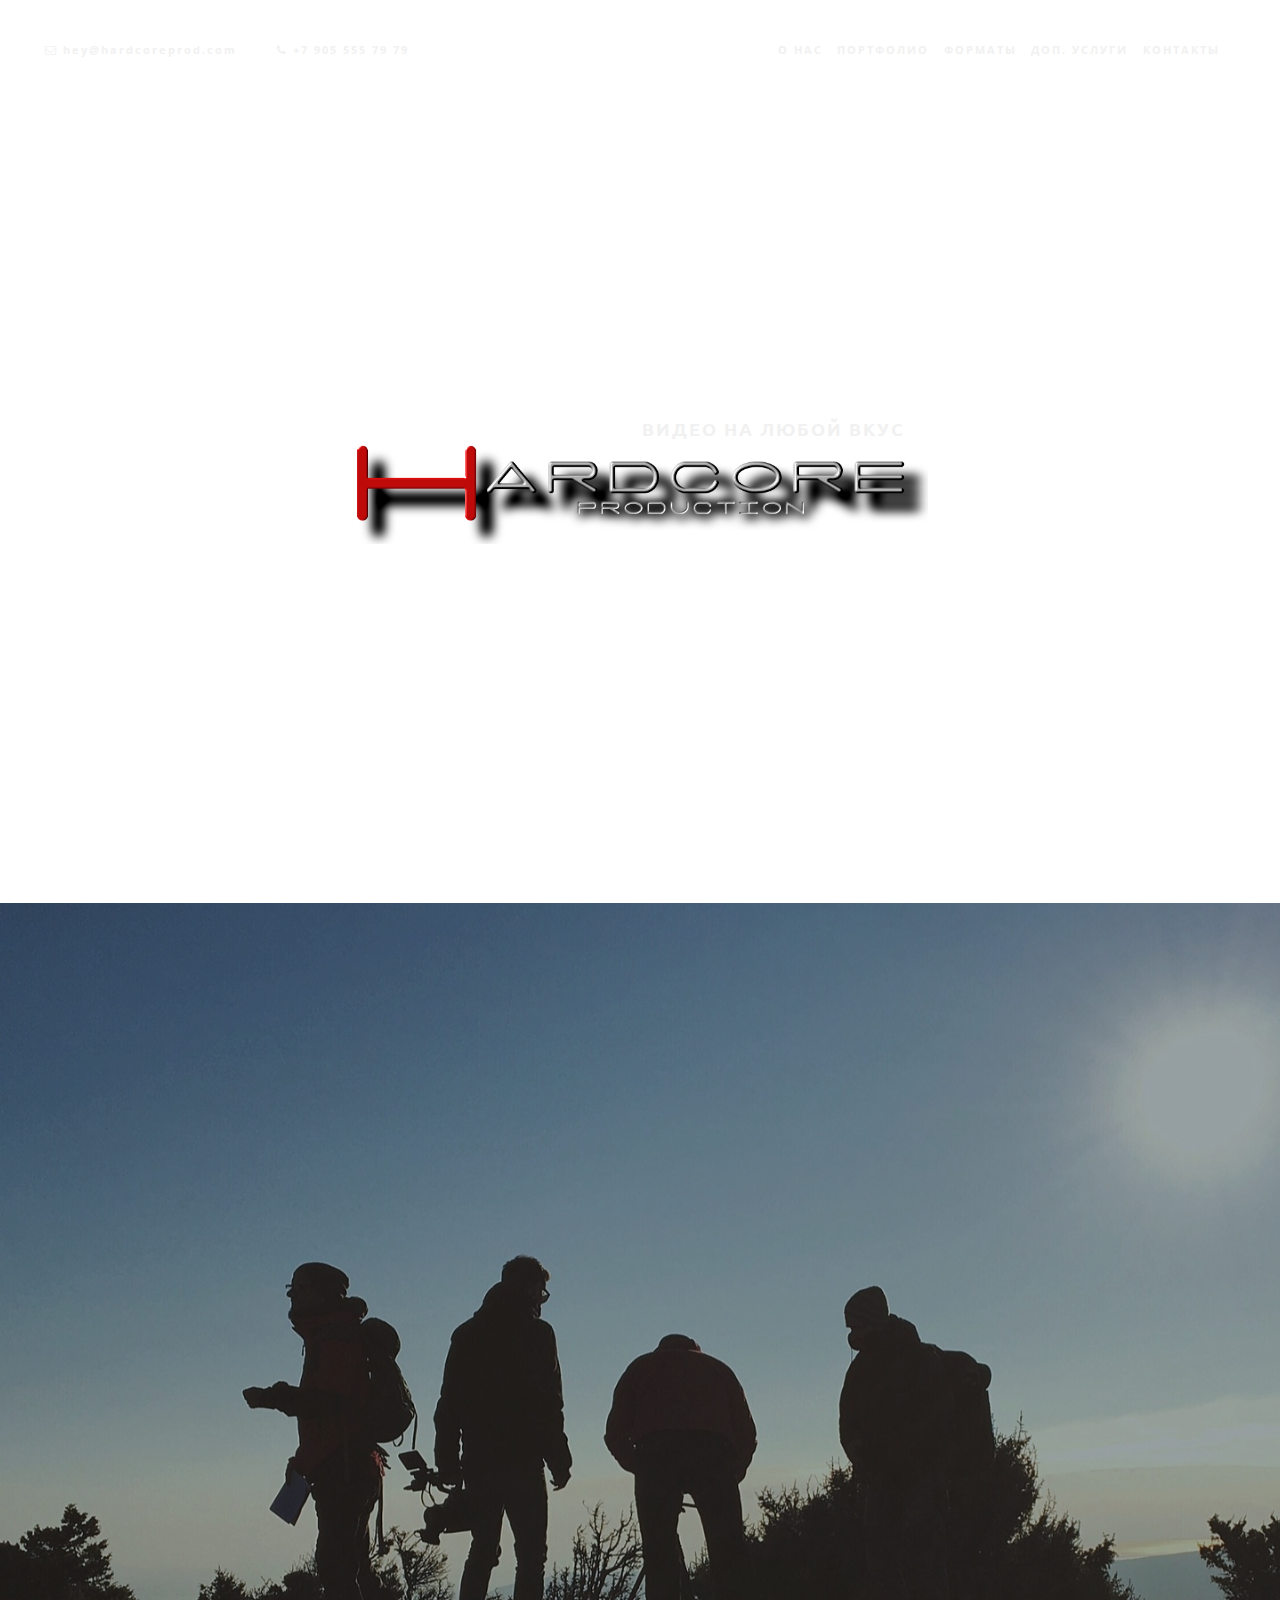
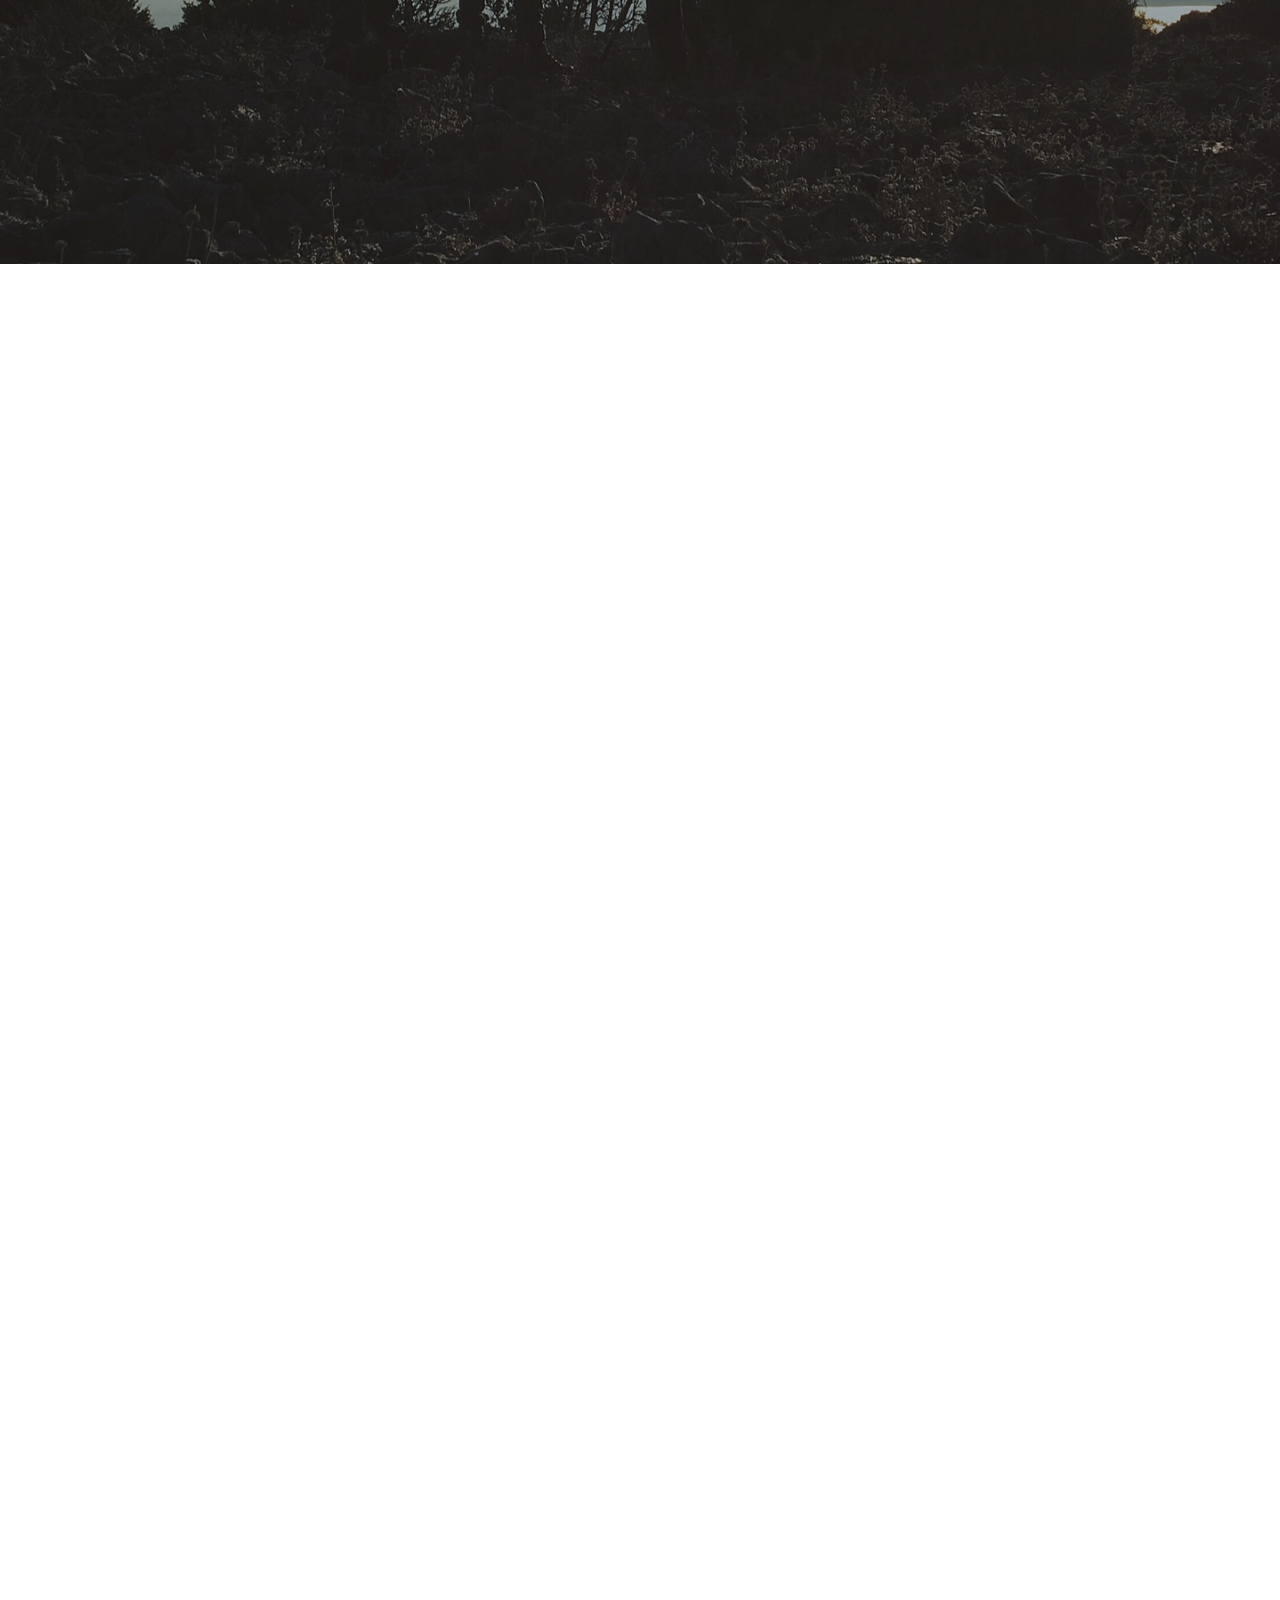
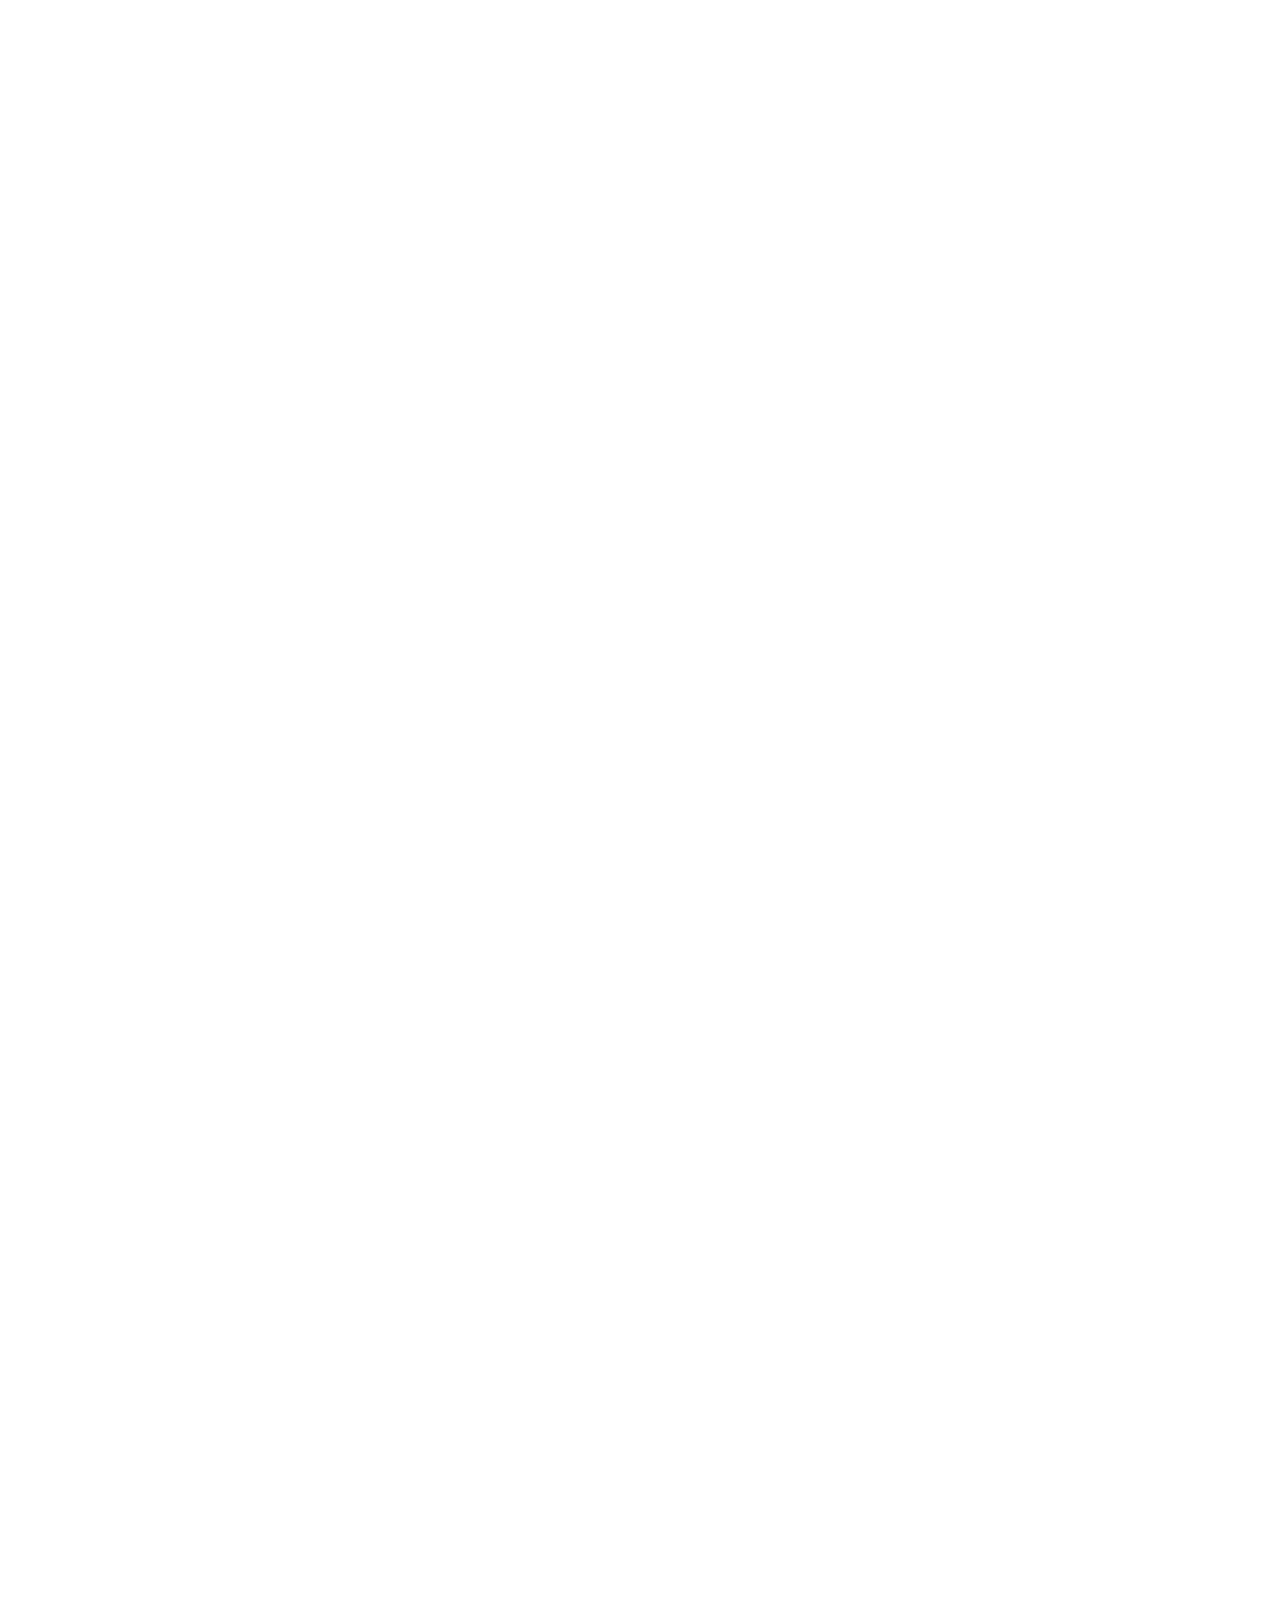
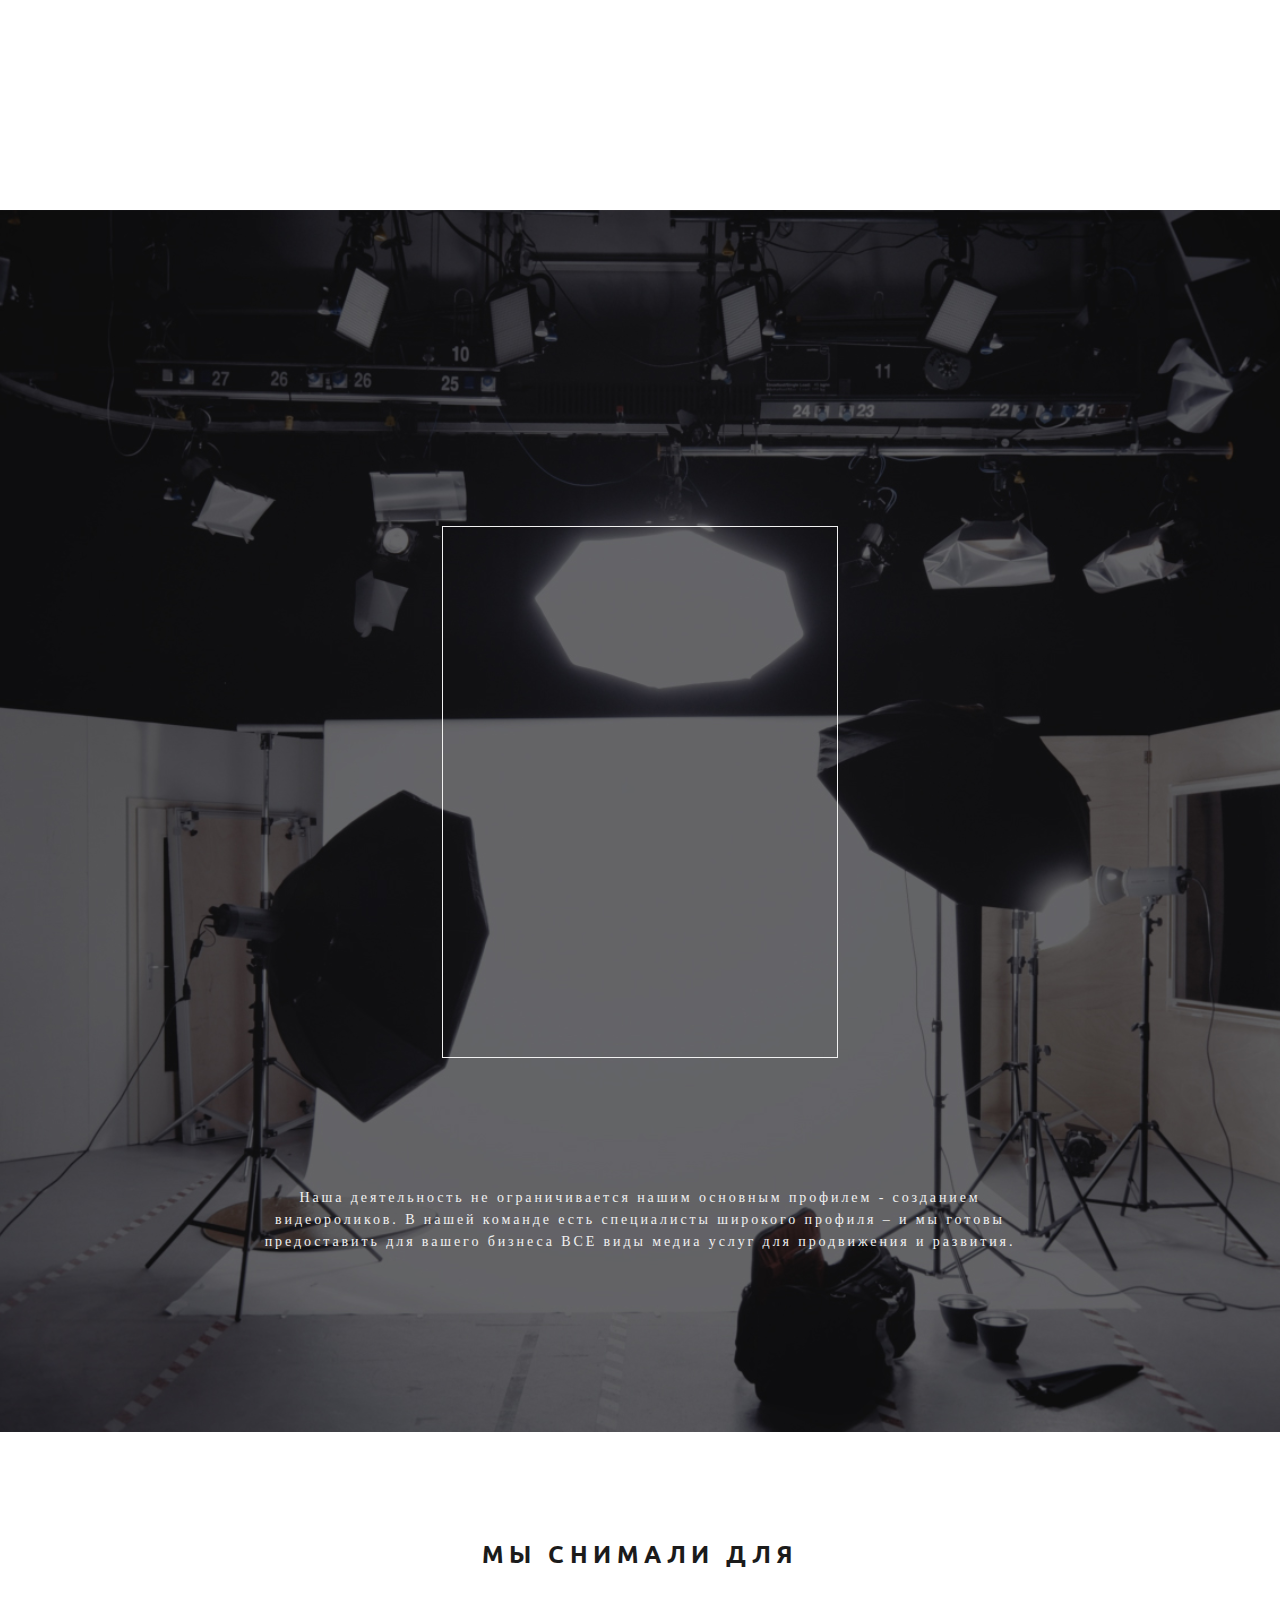
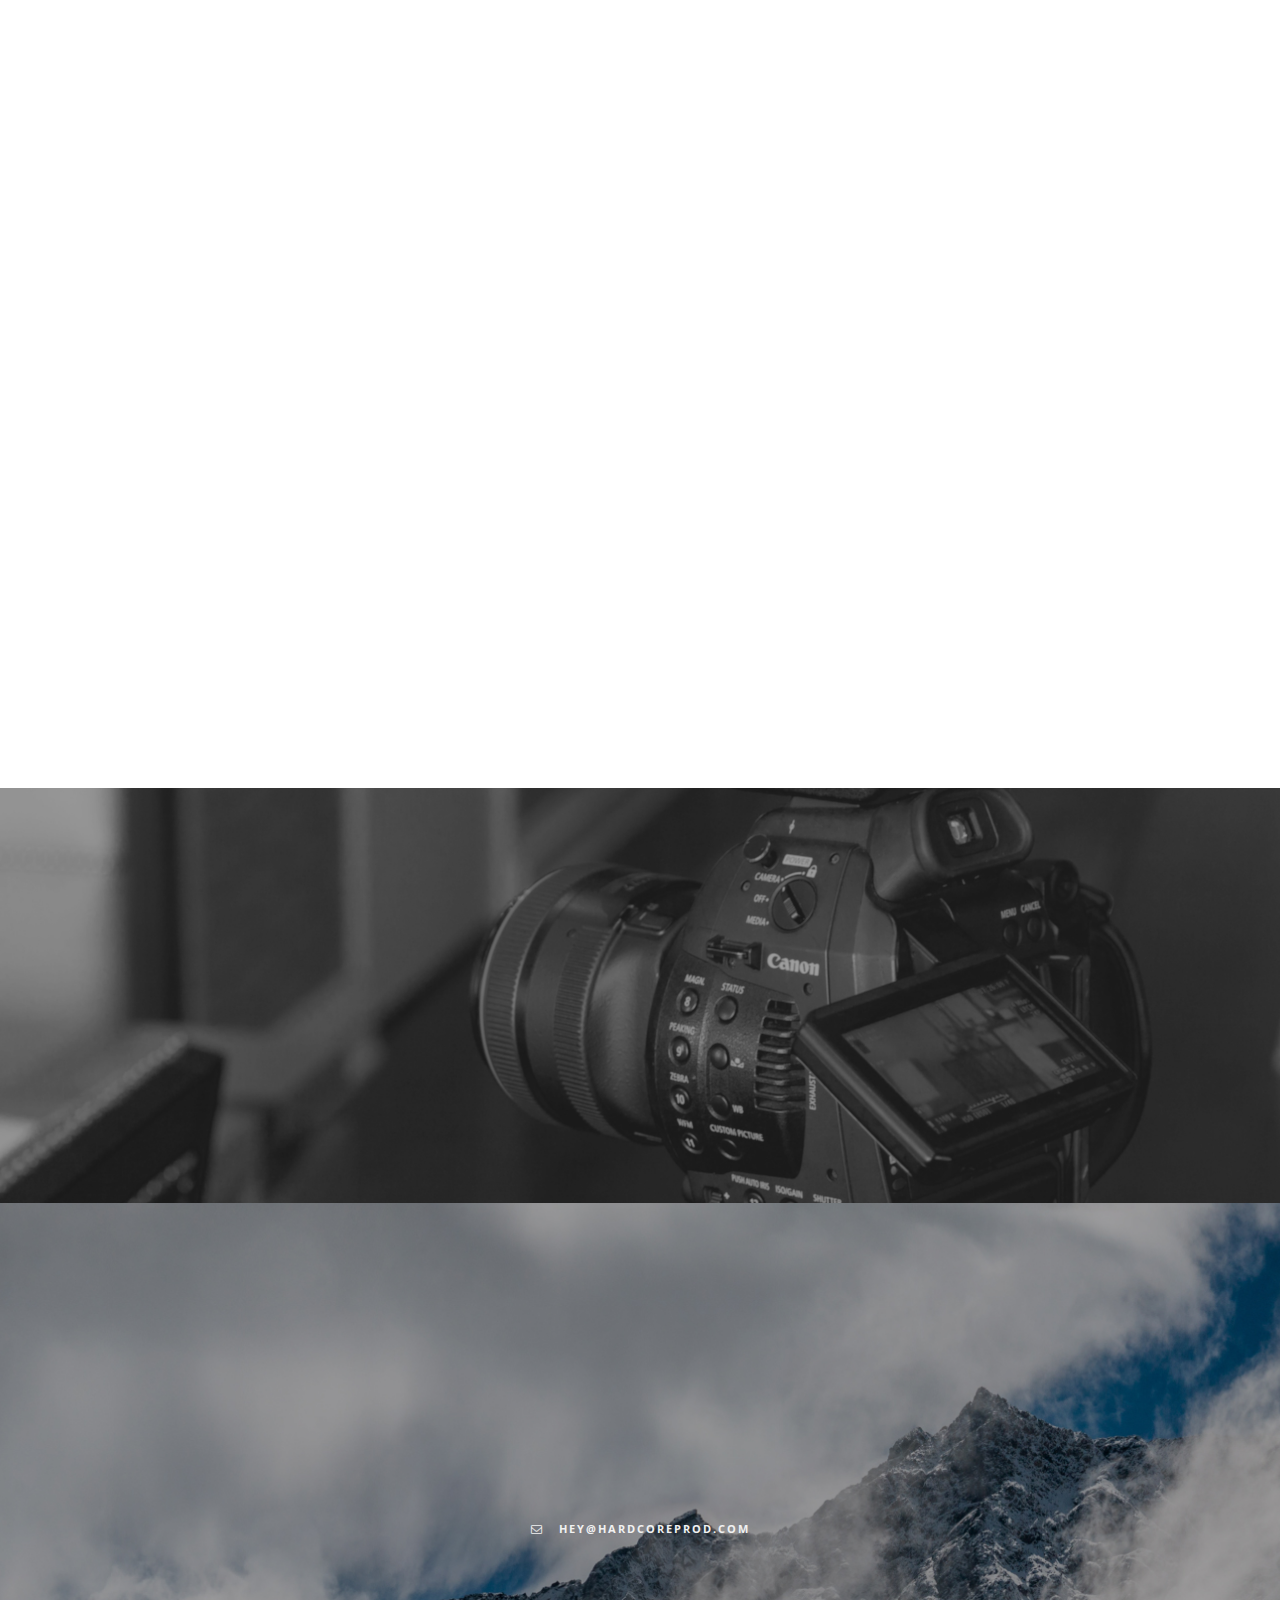
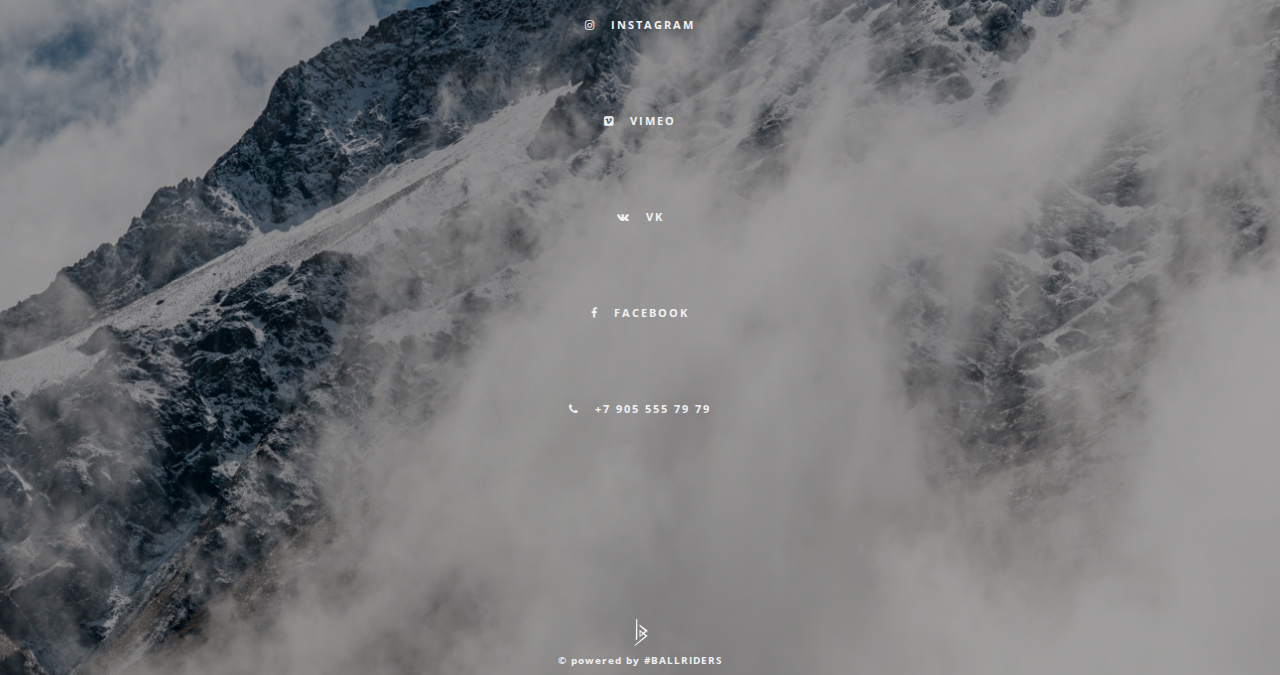
==== commit dfcdade0: "changes" ====
--- a/index.html
+++ b/index.html
@@ -1,6 +1,31 @@
 <!DOCTYPE html>
 <html lang="ru">
 <head>
+
+    <style>
+        /* preloader */
+
+        #page-preloader {
+            position: fixed;
+            left: 0;
+            top: 0;
+            right: 0;
+            bottom: 0;
+            background: #000;
+            z-index: 100500;
+        }
+
+        #page-preloader .spinner {
+            width: 32px;
+            height: 32px;
+            position: absolute;
+            left: 50%;
+            top: 50%;
+            background: url('images/spinner.gif') no-repeat 50% 50%;
+            margin: -16px 0 0 -16px;
+        }
+    </style>   
+
     <meta charset="UTF-8">
     <meta name="viewport" content="width=device-width, initial-scale=1.0">
     <title>Hardcore Production</title>
@@ -11,7 +36,8 @@
     <link rel="stylesheet" href="nomalize.css">
     <link rel="stylesheet" href="style.css">
 </head>
-<body> 
+<body>
+   <div id="page-preloader"><span class="spinner"></span></div>
     <nav class="navbar navbar-default header">
       <div class="container-fluid">
        <div class="header-contact mail text-type-2">
@@ -32,8 +58,8 @@
         </div>
           <ul class="menu collapse navbar-collapse" id="bs-example-navbar-collapse-1">
             <li id="about-us" class="menu-item text-type-2">О НАС</li>
+            <li id="portfolio" class="menu-item text-type-2">ПОРТФОЛИО</li>
             <li id="formats" class="menu-item text-type-2">ФОРМАТЫ</li>
-            <li id="portfolio" class="menu-item text-type-2">ПОРТФОЛИО</li>
             <li id="additional" class="menu-item text-type-2">ДОП. УСЛУГИ</li>
             <li id="contact" class="menu-item text-type-2">КОНТАКТЫ</li>
           </ul>
@@ -125,6 +151,75 @@
            </div>
        </div>
    </div>
+   <div class="section portfolio-wrapper">
+      <div class="header-2 wow fadeIn">ПОРТФОЛИО</div>
+       <div class="container-fluid">
+           <div class="row">
+               <div class="portfolio-item col-xs-12 col-sm-6 col-md-4 col-lg-3 wow zoomIn">
+                   <div class="portfolio-image-wrapper">
+                        <div class="portfolio-item-description text-type-2">Имиджевый фильм под реализацию проекта для НКО "Русская Гуманитарная Миссия"</div>
+                       <img src="images/portfolio/01.jpg" alt="">
+                       <div class="video-link">https://player.vimeo.com/video/163378127</div>
+                   </div>
+               </div>
+               <div class="portfolio-item col-xs-12 col-sm-6 col-md-4 col-lg-3 wow zoomIn">
+                   <div class="portfolio-image-wrapper">
+                        <div class="portfolio-item-description text-type-2">Короткий Highlights ролик спортивного турнира по Crossfit.</div>
+                       <img src="images/portfolio/02.jpg" alt=""></div>
+               </div>
+               <div class="portfolio-item col-xs-12 col-sm-6 col-md-4 col-lg-3 wow zoomIn">
+                   <div class="portfolio-image-wrapper">
+                       <div class="portfolio-item-description text-type-2">Рекламный ролик новой коллекции fashion-дизайнера верхней одежды.</div>
+                       <img src="images/portfolio/03.jpg" alt=""></div>
+               </div>
+               <div class="portfolio-item col-xs-12 col-sm-6 col-md-4 col-lg-3 wow zoomIn">
+                   <div class="portfolio-image-wrapper">
+                       <div class="portfolio-item-description text-type-2">Спортивное промо-видео за 2015 год</div>
+                       <img src="images/portfolio/04.jpg" alt=""></div>
+               </div>
+               <div class="portfolio-item col-xs-12 col-sm-6 col-md-4 col-lg-3 wow zoomIn">
+                   <div class="portfolio-image-wrapper">
+                       <div class="portfolio-item-description text-type-2">Скейтбординг. Художественный профайл.</div>
+                       <img src="images/portfolio/05.jpg" alt=""></div>
+               </div>
+               <div class="portfolio-item col-xs-12 col-sm-6 col-md-4 col-lg-3 wow zoomIn">
+                   <div class="portfolio-image-wrapper">
+                       <div class="portfolio-item-description text-type-2">Личный профайл тренера и спортсмена премиум фитнес-клуба.</div>
+                       <img src="images/portfolio/06.jpg" alt=""></div>
+               </div>
+               <div class="portfolio-item col-xs-12 col-sm-6 col-md-4 col-lg-3 wow zoomIn">
+                   <div class="portfolio-image-wrapper">
+                       <div class="portfolio-item-description text-type-2">Промо-видео из работ для глянцевого интернет-журнала о моде - Elysee Magazine.</div>
+                       <img src="images/portfolio/07.jpg" alt=""></div>
+               </div>
+               <div class="portfolio-item col-xs-12 col-sm-6 col-md-4 col-lg-3 wow zoomIn">
+                   <div class="portfolio-image-wrapper">
+                       <div class="portfolio-item-description text-type-2">Турнирная съемка. Отчет с  детских соревнований по Бразильскому Джиу-Джитсу.</div>
+                       <img src="images/portfolio/08.jpg" alt=""></div>
+               </div>
+               <div class="portfolio-item col-xs-12 col-sm-6 col-md-4 col-lg-3 wow zoomIn">
+                   <div class="portfolio-image-wrapper">
+                       <div class="portfolio-item-description text-type-2">Инфографика для Некоммерческой организации с элементами интервью.</div>
+                       <img src="images/portfolio/09.jpg" alt=""></div>
+               </div>
+               <div class="portfolio-item col-xs-12 col-sm-6 col-md-4 col-lg-3 wow zoomIn">
+                   <div class="portfolio-image-wrapper">
+                       <div class="portfolio-item-description text-type-2">Обучающее видео для канала спортивного клуба.</div>
+                       <img src="images/portfolio/10.jpg" alt=""></div>
+               </div>
+               <div class="portfolio-item col-xs-12 col-sm-6 col-md-4 col-lg-3 wow zoomIn">
+                   <div class="portfolio-image-wrapper">
+                       <div class="portfolio-item-description text-type-2">Рекламный ролик салона красоты Nail spot. </div>
+                       <img src="images/portfolio/11.jpg" alt=""></div>
+               </div>
+               <div class="portfolio-item col-xs-12 col-sm-6 col-md-4 col-lg-3 wow zoomIn">
+                   <div class="portfolio-image-wrapper">
+                       <div class="portfolio-item-description text-type-2">"Продающее" видео спортивного клуба для таргетированной рекламы в социальных сетях.</div>
+                       <img src="images/portfolio/12.jpg" alt=""></div>
+               </div>
+           </div>
+       </div>
+   </div>
    <div class="section formats-wrapper">
        <div class="header-2 wow fadeIn">ФОРМАТЫ СОТРУДНИЧЕСТВА</div>
        <div class="container-fluid">
@@ -135,11 +230,10 @@
                         <div class="icon"><img src="images/icons/standart.png" alt=""></div>
                         <div class="header-3">STANDART</div>
                       </div>
-                       <div class="formats-item-row text-type-1">Жанры: обзорный, ролик для youtube-канала.</div>
-                       <div class="formats-item-row text-type-1">В команде: режиссёр и оператор.</div>
-                       <div class="formats-item-row text-type-1">Актёры: Ваши герои.</div>
-                       <div class="formats-item-row text-type-1">Оборудование: зеркальная камера (canon 6D, 5D mark 3), петличный/накамерный микрофон, свет.</div>
-                       <div class="formats-item-row text-type-1">Съемочный день: 1</div>
+                       <div class="formats-item-row text-type-1">Жанры: обзорный, обучающий, для youtube-канала.</div>
+                       <div class="formats-item-row text-type-1">В проекте: режиссёр и оператор.</div>
+                       <div class="formats-item-row text-type-1">Оборудование: зеркальная камера, микрофон, свет. </div>
+                       <div class="formats-item-row text-type-1">Съемочный день: 1.</div>
                        <div class="formats-item-price header-3">От 10 тыс. руб.</div>
                   </div>
                </div>
@@ -149,11 +243,10 @@
                            <div class="icon"><img src="images/icons/standart%20plus.png" alt=""></div>
                            <div class="header-3">STANDART +</div>                          
                       </div>
-                       <div class="formats-item-row text-type-1">Жанры: рекламное/промо видео, highlights спортивных или светских мероприятий, интервью, видео-инфографика.</div>
-                       <div class="formats-item-row text-type-1">Над роликом работают: режиссёр, оператор, звукорежиссёр, художник( при необходимости), диктор.</div>
-                       <div class="formats-item-row text-type-1">Актёры: ваши герои.</div>
-                       <div class="formats-item-row text-type-1">Оборудование: зеркальная/полупрофессиональная/ камера (canon 6D, 5D mark 3, sony a7S2, sony a6300, sony FS700) и все необходимое оборудование. </div>
-                       <div class="formats-item-row text-type-1">Съемочный день: 1</div>
+                       <div class="formats-item-row text-type-1">Жанры: рекламное/промо видео, highlights мероприятий, интервью.</div>
+                       <div class="formats-item-row text-type-1">В проекте: режиссёр, оператор, звукорежиссёр, художник, диктор.</div>
+                       <div class="formats-item-row text-type-1">Оборудование: зеркальная/полупрофессиональная камера + все необходимое оборудование.</div>
+                       <div class="formats-item-row text-type-1">Съемочный день: 1.</div>
                        <div class="formats-item-price header-3">От 30 тыс. руб.</div>
                   </div>
                </div>
@@ -163,10 +256,9 @@
                            <div class="icon"><img src="images/icons/premium.png" alt=""></div>
                            <div class="header-3">PREMIUM</div>                          
                       </div>
-                        <div class="formats-item-row text-type-1">Жанры: реклама, имиджевое видео о вашей Компании, презентационный проект, клип, короткометражный фильм.</div>
-                       <div class="formats-item-row text-type-1">Над роликом работают: сценарист, режиссёр, операторы (2+), звукорежиссёр, аниматор, художник/дизайнер, гримёр, диктор.</div>
-                       <div class="formats-item-row text-type-1">Актёры: Профессионалы. </div>
-                       <div class="formats-item-row text-type-1">Оборудование: профессиональная камера (canon C100, sony FS700, BlackMagic, RED) и все необходимое оборудование.</div>
+                        <div class="formats-item-row text-type-1">Жанры: реклама, имиджевое видео о Вашей компании, клип.</div>
+                       <div class="formats-item-row text-type-1">В проекте: сценарист, режиссёр, операторы (2+), звукорежиссёр, дизайнер, диктор.</div>
+                       <div class="formats-item-row text-type-1">Оборудование: профессиональная камера + все необходимое оборудование.</div>
                        <div class="formats-item-row text-type-1">Съемочный день: 2-3 и более.</div>
                        <div class="formats-item-price header-3">От 100 тыс. руб.</div>                    
                   </div>
@@ -175,75 +267,6 @@
        </div>
        <div class="formats-undergoing-text text-type-1 wow fadeIn">
            При заключении контракта на 3 и более видеоролика – клиент получает скидку в размере 15-20% (рассчитывается индивидуально). При съемке нескольких роликов одним съемочным днём (если это возможно) – заказчик также может получить дополнительную скидку в размере 10%. 
-       </div>
-   </div>
-   <div class="section portfolio-wrapper">
-      <div class="header-2 wow fadeIn">ПОРТФОЛИО</div>
-       <div class="container-fluid">
-           <div class="row">
-               <div class="portfolio-item col-xs-12 col-sm-6 col-md-4 col-lg-3 wow zoomIn">
-                   <div class="portfolio-image-wrapper">
-                        <div class="portfolio-item-description text-type-2">Имиджевый фильм под реализацию проекта для НКО "Русская Гуманитарная Миссия"</div>
-                       <img src="images/portfolio/01.jpg" alt="">
-                       <div class="video-link">https://player.vimeo.com/video/163378127</div>
-                   </div>
-               </div>
-               <div class="portfolio-item col-xs-12 col-sm-6 col-md-4 col-lg-3 wow zoomIn">
-                   <div class="portfolio-image-wrapper">
-                        <div class="portfolio-item-description text-type-2">Короткий Highlights ролик спортивного турнира по Crossfit.</div>
-                       <img src="images/portfolio/02.jpg" alt=""></div>
-               </div>
-               <div class="portfolio-item col-xs-12 col-sm-6 col-md-4 col-lg-3 wow zoomIn">
-                   <div class="portfolio-image-wrapper">
-                       <div class="portfolio-item-description text-type-2">Рекламный ролик новой коллекции fashion-дизайнера верхней одежды.</div>
-                       <img src="images/portfolio/12.jpg" alt=""></div>
-               </div>
-               <div class="portfolio-item col-xs-12 col-sm-6 col-md-4 col-lg-3 wow zoomIn">
-                   <div class="portfolio-image-wrapper">
-                       <div class="portfolio-item-description text-type-2">Спортивное промо-видео за 2015 год</div>
-                       <img src="images/portfolio/11.jpg" alt=""></div>
-               </div>
-               <div class="portfolio-item col-xs-12 col-sm-6 col-md-4 col-lg-3 wow zoomIn">
-                   <div class="portfolio-image-wrapper">
-                       <div class="portfolio-item-description text-type-2">Скейтбординг. Художественный профайл.</div>
-                       <img src="images/portfolio/03.jpg" alt=""></div>
-               </div>
-               <div class="portfolio-item col-xs-12 col-sm-6 col-md-4 col-lg-3 wow zoomIn">
-                   <div class="portfolio-image-wrapper">
-                       <div class="portfolio-item-description text-type-2">Личный профайл тренера и спортсмена премиум фитнес-клуба.</div>
-                       <img src="images/portfolio/04.jpg" alt=""></div>
-               </div>
-               <div class="portfolio-item col-xs-12 col-sm-6 col-md-4 col-lg-3 wow zoomIn">
-                   <div class="portfolio-image-wrapper">
-                       <div class="portfolio-item-description text-type-2">Промо-видео из работ для глянцевого интернет-журнала о моде - Elysee Magazine.</div>
-                       <img src="images/portfolio/05.jpg" alt=""></div>
-               </div>
-               <div class="portfolio-item col-xs-12 col-sm-6 col-md-4 col-lg-3 wow zoomIn">
-                   <div class="portfolio-image-wrapper">
-                       <div class="portfolio-item-description text-type-2">Турнирная съемка. Отчет с  детских соревнований по Бразильскому Джиу-Джитсу.</div>
-                       <img src="images/portfolio/06.jpg" alt=""></div>
-               </div>
-               <div class="portfolio-item col-xs-12 col-sm-6 col-md-4 col-lg-3 wow zoomIn">
-                   <div class="portfolio-image-wrapper">
-                       <div class="portfolio-item-description text-type-2">Инфографика для Некоммерческой организации с элементами интервью.</div>
-                       <img src="images/portfolio/07.jpg" alt=""></div>
-               </div>
-               <div class="portfolio-item col-xs-12 col-sm-6 col-md-4 col-lg-3 wow zoomIn">
-                   <div class="portfolio-image-wrapper">
-                       <div class="portfolio-item-description text-type-2">Обучающее видео для канала спортивного клуба.</div>
-                       <img src="images/portfolio/08.jpg" alt=""></div>
-               </div>
-               <div class="portfolio-item col-xs-12 col-sm-6 col-md-4 col-lg-3 wow zoomIn">
-                   <div class="portfolio-image-wrapper">
-                       <div class="portfolio-item-description text-type-2">Рекламный ролик салона красоты Nail spot. </div>
-                       <img src="images/portfolio/09.jpg" alt=""></div>
-               </div>
-               <div class="portfolio-item col-xs-12 col-sm-6 col-md-4 col-lg-3 wow zoomIn">
-                   <div class="portfolio-image-wrapper">
-                       <div class="portfolio-item-description text-type-2">"Продающее" видео спортивного клуба для таргетированной рекламы в социальных сетях.</div>
-                       <img src="images/portfolio/10.jpg" alt=""></div>
-               </div>
-           </div>
        </div>
    </div>
    <div class="section additional-wrapper">
@@ -358,17 +381,17 @@
    <div class="section contacts-wrapper">
        <div class="header-2 wow fadeInUp">КОНТАКТЫ</div>
        <div class="contacts-list">
-           <a href="mailto:hey@hardcoreprod.com" class="contacts-list-row text-type-2"><i class="fa fa-envelope-o" aria-hidden="true"></i>hey@hardcoreprod.com</a>
-           <a href="https://www.instagram.com/hardcoreprod/" target="_blank" class="contacts-list-row text-type-2"><i class="fa fa-instagram" aria-hidden="true"></i>instagram</a>
-           <a href="https://vimeo.com/hardcoreprod" target="_blank" class="contacts-list-row text-type-2"><i class="fa fa-vimeo-square" aria-hidden="true"></i>vimeo</a>
-           <a href="https://vk.com/hcoreprod" target="_blank" class="contacts-list-row text-type-2"><i class="fa fa-vk" aria-hidden="true"></i>vk.com/hcoreprod</a>
-           <a href="https://www.facebook.com/hcoreprod" target="_blank" class="contacts-list-row text-type-2"><i class="fa fa-facebook" aria-hidden="true"></i>facebook.com/hcoreprod</a>
+           <a href="mailto:hey@hardcoreprod.com" class="contacts-list-row text-type-2"><i class="fa fa-envelope-o" aria-hidden="true"></i>HEY@HARDCOREPROD.COM</a>
+           <a href="https://www.instagram.com/hardcoreprod/" target="_blank" class="contacts-list-row text-type-2"><i class="fa fa-instagram" aria-hidden="true"></i>INSTAGRAM</a>
+           <a href="https://vimeo.com/hardcoreprod" target="_blank" class="contacts-list-row text-type-2"><i class="fa fa-vimeo-square" aria-hidden="true"></i>VIMEO</a>
+           <a href="https://vk.com/hcoreprod" target="_blank" class="contacts-list-row text-type-2"><i class="fa fa-vk" aria-hidden="true"></i>VK</a>
+           <a href="https://www.facebook.com/hcoreprod" target="_blank" class="contacts-list-row text-type-2"><i class="fa fa-facebook" aria-hidden="true"></i>FACEBOOK</a>
            <a href="tel:+7 905 555 79 79" class="contacts-list-row text-type-2"><i class="fa fa-phone" aria-hidden="true"></i>+7 905 555 79 79</a>
        </div>
-        <div class="developer-info">
+    <a href="https://ballriders.com/ballriders_creative_group" target="_blank" class="developer-info">
         <div class="bllrdrs-logo"><img src="images/ballriders_logotype_minimal_white.svg" alt=""></div>
         <div class="powered-by">powered by #BALLRIDERS</div>
-    </div>
+    </a>
    </div>
     <div class="video-close">
       <i class="fa fa-times" aria-hidden="true"></i>
@@ -382,4 +405,4 @@
     <script src="wow.min.js"></script>
     <script src="script.js"></script>
 </body>
-</html>
+</html>--- a/style.css
+++ b/style.css
@@ -1,4 +1,11 @@
+
+
 /* base */
+
+body {
+    overflow-x: hidden;
+}
+
 img {
     width: 100%;
 }
@@ -22,64 +29,64 @@
 /* headers */
 
 .header-1 {
-	font-family: OpenSans;
-	font-size: 48px;
-	font-weight: 900;
-	font-style: normal;
-	font-stretch: normal;
-	line-height: normal;
-	letter-spacing: 4px;
-	text-align: center;
-	color: #1b1b1b;
+    font-family: OpenSans;
+    font-size: 48px;
+    font-weight: 900;
+    font-style: normal;
+    font-stretch: normal;
+    line-height: normal;
+    letter-spacing: 4px;
+    text-align: center;
+    color: #1b1b1b;
 }
 
 .header-2 {
-	font-family: Ubuntu;
-	font-size: 30px;
-	font-weight: bold;
-	font-style: normal;
-	font-stretch: normal;
-	line-height: normal;
-	letter-spacing: 5.5px;
-	text-align: center;
-	color: #1b1b1b;
+    font-family: UbuntuBold;
+    font-size: 24px;
+    font-weight: bold;
+    font-style: normal;
+    font-stretch: normal;
+    line-height: normal;
+    letter-spacing: 5.5px;
+    text-align: center;
+    color: #1b1b1b;
     margin-bottom: 14%;
 }
 
 .header-3 {
-	font-family: Ubuntu;
-	font-size: 24px;
-	font-weight: bold;
-	font-style: normal;
-	font-stretch: normal;
-	line-height: normal;
-	letter-spacing: 2px;
-	text-align: center;
-	color: #1b1b1b;
+    font-family: UbuntuBold;
+    font-size: 18px;
+    font-weight: bold;
+    font-style: normal;
+    font-stretch: normal;
+    line-height: normal;
+    letter-spacing: 2px;
+    text-align: center;
+    color: #1b1b1b;
 }
 
 .text-type-1 {
-	font-family: Roboto;
-	font-size: 16px;
-	font-weight: 300;
-	font-style: normal;
-	font-stretch: normal;
-	line-height: 1.56;
-	letter-spacing: 2.9px;
-	text-align: center;
-	color: #1b1b1b;
+    font-family: Roboto;
+    font-size: 14px;
+    font-weight: 300;
+    font-style: normal;
+    font-stretch: normal;
+    line-height: 1.56;
+    letter-spacing: 2.9px;
+    text-align: center;
+    color: #1b1b1b;
     -webkit-font-smoothing: antialiased;
 }
 
 .text-type-2 {
-	font-family: OpenSans;
-	font-size: 11px;
-	font-weight: 700;
-	font-style: normal;
-	font-stretch: normal;
-	line-height: 1.82;
-	letter-spacing: 2px;
-	color: #1b1b1b;
+    font-family: OpenSans;
+    font-size: 11px;
+    font-weight: 700;
+    font-style: normal;
+    font-stretch: normal;
+    line-height: 1.82;
+    letter-spacing: 2px;
+    color: #1b1b1b;
     -webkit-font-smoothing: antialiased;
 }
 
@@ -96,6 +103,7 @@
     padding: 40px 30px 30px;
     z-index: 1000;
     border: none;
+    border-radius: 0;
 }
 
 .header-fixed {
@@ -139,12 +147,15 @@
 /* section VIDEO */
 
 #video {
-	min-width: 100%;
+    min-width: 100%;
 }
 
 .video-wrapper {
     width: 100%;
     overflow: hidden;
+    background-image: url(images/background/screen.jpg);
+    background-size: cover;
+    background-position: center;
 }
 
 .logotype-label {
@@ -182,7 +193,7 @@
 }
 
 .about-wrapper .header-2 {
-	color: #f1f1f1;
+    color: #f1f1f1;
     margin-bottom: 0;
 }
 
@@ -201,8 +212,9 @@
 /* section WHY WE */
 
 .why-we-wrapper {
-	padding-left: 6%;
-	padding-right: 6%;
+    padding-left: 16%;
+    padding-right: 16%;
+    padding-bottom: 0;
 }
 
 .why-we-wrapper .header-2{
@@ -210,68 +222,79 @@
 }
 
 .why-we-item {
-	text-align: center;
+    text-align: center;
     margin-top: 10%;
     height: 300px;
 }
 
 .icon {
-    width: 50px;
+    width: 40px;
     display: inline-block;
 }
 
 .why-we-header {
-	margin: 34px 0 17px;
+    margin: 34px 0 17px;
 }
 
 /* section FORMATS */
 
 .formats-wrapper {
-	padding-left: 6%;
-	padding-right: 6%;
+    padding-left: 16%;
+    padding-right: 16%;
 }
 
 .formats-wrapper .icon {
-	margin-bottom: 29px;
+    margin-bottom: 15px;
 }
 
 .formats-item {
     text-align: center;
-    border: solid 1px #1b1b1b;
+    border: solid 1px #ccc;
     margin-bottom: 10%;
 }
 
 .formats-item-header {
-	padding: 5%;
+    padding: 5%;
 }
 
 .formats-item-price,.formats-item-row {
-	border-top: solid 1px #1b1b1b;
+    border-top: solid 1px #ccc;
     padding: 5%;
 }
 
 .formats-undergoing-text {
     width: 80%;
-    margin: 0 auto;
+    margin: 7% auto 0;
 }
 
 /* section PORTFOLIO */
 
+.blackout {
+    width: 100%;
+    height: 100%;
+    position: fixed;
+    top: 0;
+    left: 0;
+    background-color: black;
+    opacity: 0.9;
+    display: none;
+    z-index: 1000;
+}
+
 .portfolio-wrapper {
-	padding-left:  0;
-	padding-right:  0;
+    padding-left:  0;
+    padding-right:  0;
 }
 
 .portfolio-item {
-	padding: 0;
+    padding: 0;
     font-size: 0;
     cursor: pointer;
     margin-top: -1px;
-    margin-left: -1px;
 }
 
 .portfolio-item-description {
-	position: absolute;
+    position: absolute;
     top: 0;
     left: 0;
     width: 100%;
@@ -285,7 +308,7 @@
 }
 
 .portfolio-image-wrapper:hover .portfolio-item-description{
-	opacity: 0.9;
+    opacity: 0.9;
 }
 
 .portfolio-video-wrapper {
@@ -294,10 +317,11 @@
     width: 80%;
     height: 500px;
     top: 50%;
-    margin-top: -200px;
+    margin-top: -250px;
     left: 10%;
     background-color: black;
     display: none;
+    outline: solid 5px #1b1b1b;
 }
 
 .portfolio-video {
@@ -307,11 +331,11 @@
 }
 
 .video-close {
-	color: #ccc;
+    color: #ccc;
     position: fixed;
     height: 30px;
     width: 30px;
-    top: 20%;
+    top: 10%;
     left: 3.5%;
     z-index: 1100;
     font-size: 36px;
@@ -321,27 +345,27 @@
 }
 
 .video-close:hover {
-    color: #1b1b1b;
+    color: #f1f1f1;
 }
 
 .video-link {
-	display: none;
+    display: none;
 }
 
 /* section ADDITIONAL */
 
 .additional-wrapper {
-	background-image: url(images/background/additional.jpg);
+    background-image: url(images/background/additional.jpg);
     background-size: cover;
     background-position: center;
 }
 
 .additional-wrapper .header-2{
-	color: #f1f1f1;
+    color: #f1f1f1;
 }
 
 .additional-wrapper .formats-item-header, .additional-wrapper .formats-item-price {
-	color: #f1f1f1;
+    color: #f1f1f1;
 }
 
 .additional-wrapper .formats-item-row {
@@ -349,7 +373,7 @@
 }
 
 .additional-wrapper .formats-item, .additional-wrapper .formats-item-row, .additional-wrapper .formats-item-price {
-	border: solid 1px #f1f1f1;
+    border: solid 1px #f1f1f1;
 }
 
 .additional-text {
@@ -361,7 +385,7 @@
 /* section CLIENTS */
 
 .clients-wrapper {
-	padding-bottom: 7%;
+    padding-bottom: 7%;
 }
 
 .icon-style-1 {
@@ -373,14 +397,14 @@
 }
 
 .logotypes-wrapper {
-	padding-left: 6%;
-	padding-right: 6%;
+    padding-left: 6%;
+    padding-right: 6%;
 }
 
 .clients-logotype-wrapper {
     text-align: center;
     padding: 0 30px;
-  	float:none;
+    float:none;
     display:inline-block;
     vertical-align:middle;
     margin-right: -4px;
@@ -390,7 +414,7 @@
 /* section FEEDBACK */
 
 .feedback-wrapper {
-	background-image: url(images/background/clients.jpg);
+    background-image: url(images/background/clients.jpg);
     background-size: cover;
     background-position: center;
     padding-bottom: 8.5%;
@@ -403,7 +427,7 @@
 }
 
 .feedbacks-line {
-	text-align: center;
+    text-align: center;
     display: inline-block;
     vertical-align: middle;
     position: relative;
@@ -416,11 +440,11 @@
 }
 
 .feedback-wrapper .text-type-1, .feedback-wrapper .text-type-2 {
-	color: #f1f1f1;
+    color: #f1f1f1;
 }
 
 .feedback-header-2 {
-	margin-bottom: 40px;
+    margin-bottom: 40px;
     color: #f1f1f1;
 }
 
@@ -432,15 +456,15 @@
 }
 
 .feedback-1 {
-	left: 0;
+    left: 0;
 }
 
 .feedback-2 {
-	left: 100%;
+    left: 100%;
 }
 
 .feedback-3 {
-	left: 200%;
+    left: 200%;
 }
 
 .arrow-wrapper {
@@ -451,20 +475,20 @@
 }
 
 .arrow-wrapper img{
-	width: 20%;
+    width: 20%;
 }
 
 /* section CONTACTS */
 
 .contacts-wrapper {
-	background-image: url(images/background/contact.jpg);
+    background-image: url(images/background/contact.jpg);
     background-size: cover;
     background-position: center;
     position: relative;
 }
 
 .contacts-wrapper .header-2{
-	color: #f1f1f1;
+    color: #f1f1f1;
 }
 
 .contacts-list {
@@ -473,26 +497,26 @@
 }
 
 .contacts-list-row {
-	margin-bottom: 76px;
+    margin-bottom: 76px;
     color: #f1f1f1;
     display: block;
 }
 
 .contacts-list-row .fa{
-	margin-right: 15px;
+    margin-right: 15px;
 }
 
 /* section FOOTER */
 
 .developer-info {
     display: inline-block;
-    width: 400px;
+    width: 250px;
     position: absolute;
     bottom: 0;
     left: 50%;
-    margin-left: -200px;
-    text-align: center;
-    font-family: opensans;
+    margin-left: -125px;
+    text-align: center;
+    font-family: OpenSans;
     font-size: 10px;
     letter-spacing: 1px;
     padding: 20px 0 10px 0;
@@ -577,7 +601,7 @@
 
 @media (max-width: 991px) {
     .logo-hide {
-	    display: none;
+        display: none;
     }
     .logotype-label {
         font-size: 16px;
@@ -589,47 +613,57 @@
         width: 90%;
     }
     .arrow-wrapper img{
-	    width: 45%;
+        width: 45%;
     }
     .video-close {
-	    top: 17%;
+        top: 3%;
     }
     .logotype-wrapper {
     }
     .why-we-item {
-	    height: 250px;
+        height: 250px;
+    }
+}
+
+@media (max-width: 767px) {
+    #video {
+        display: none;
     }
 }
 
 @media (max-width: 500px) {
     .mail,.phone {
-	    display: none;
+        display: none;
     }
     .header-1 {
         font-size: 30px;
     }
     .header-2 {
-	    font-size: 21px;
+        font-size: 18px;
     }
     .header-3 {
-	    font-size: 16px;
+        font-size: 14px;
     }
     .text-type-1 {
-	    font-size: 12px;
+        font-size: 12px;
     }
     .text-type-2 {
-	    font-size: 10px;
+        font-size: 10px;
     }
     .feedbacks-line {
         height: 170px;
     }
     .arrow-wrapper img{
-	    width: 100%;
+        width: 100%;
     }
     .logotype-label {
-	    font-size: 8px;
+        font-size: 8px;
     }
     .additional-text {
-	    width: 80%;
+        width: 80%;
+    }
+    .formats-wrapper,.why-we-wrapper {
+        padding-left: 10px;
+        padding-right: 10px;
     }
 }